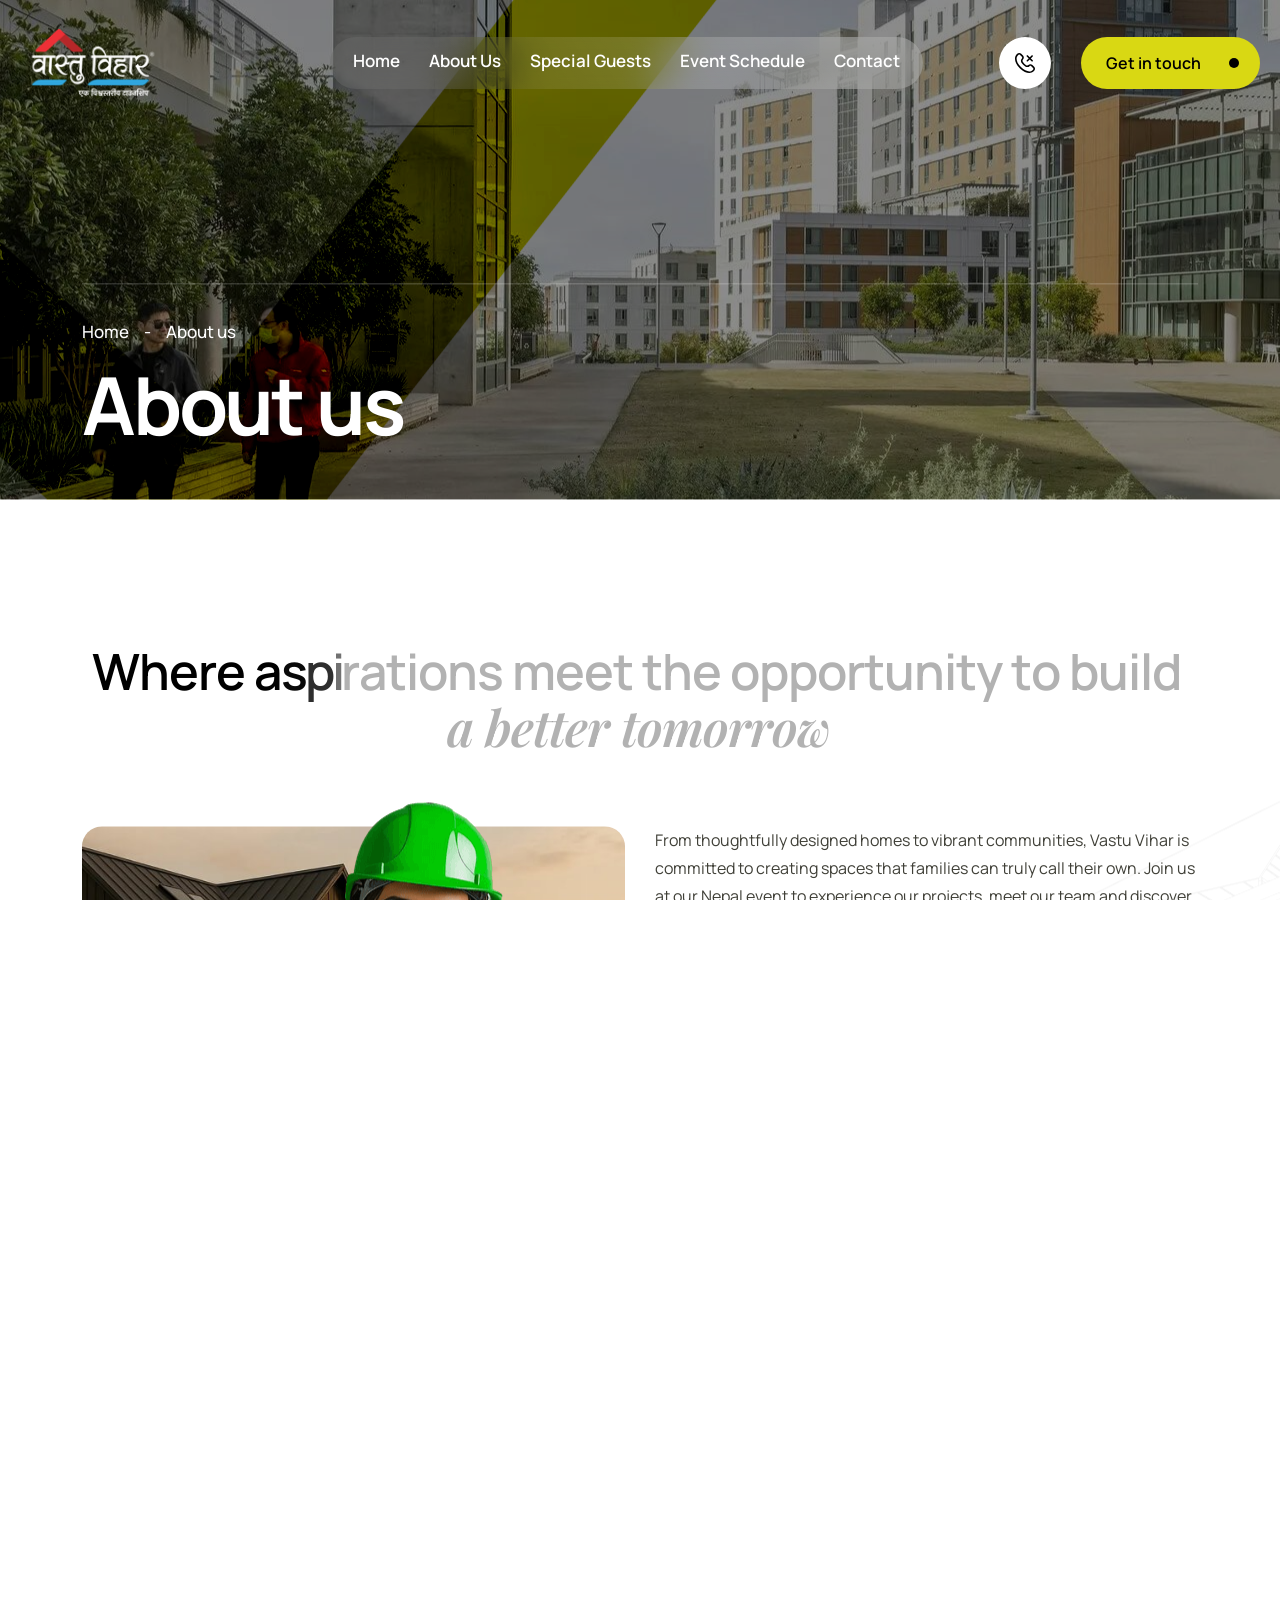
==== site/about.html @ b83d3b19 "Initial commit: Vastu Vihar Dubai & Nepal event landing page with custom footer, interactive maps, u" ====
<!DOCTYPE html>
<html lang="en">
<head>
    <meta charset="UTF-8">
    <meta name="viewport" content="width=device-width, initial-scale=1.0">
    <title>Landor – Modern Real Estate & Property Listing HTML Template</title>
    <link rel="icon" type="image/x-icon" href="assets/img/logo/favicon.png">
    <link rel="stylesheet" href="assets/css/bootstrap.min.css">
    <link rel="stylesheet" href="assets/css/magnific-popup.css">
    <link rel="stylesheet" href="assets/css/swiper-bundle.min.css">
    <link rel="stylesheet" href="assets/css/font-awesome-pro.css">
    <link rel="stylesheet" href="assets/css/spacing.css">
    <link rel="stylesheet" href="assets/css/odometer-min.css">
    <link rel="stylesheet" href="assets/css/main.css">
</head>
<body class="tp-magic-cursor">
    
    <!-- header,start  -->
     <header>
        <div class="tp-header-area tp-header-transparent sticky-black" id="header-sticky">
            <div class="container-wide">
                <div class="tp-header-spacing">
                    <div class="tp-header-wrap">
                        <div class="row gx-0 tp-align-center">
                            <div class="col-xl-3 col-lg-4 col-md-5 col-5">
                                <div class="tp-header-logo">
                                    <a href="index.html"><img data-width="145" src="assets/img/logo/vastu-vihar-logo-white.png" alt="Vastu Vihar"></a>
                                </div>
                            </div>
                            <div class="col-xl-6 col-lg-2 col-md-1 col-2">
                                <div class="tp-header-menu tp-header-menu-white tp-bluer-bg tp-text-center d-none d-xl-inline-block">
                                    <nav class="tp-mobile-menu-active">
                                        <ul>
                                            <li><a href="index.html">Home</a></li>
                                            <li><a href="about.html">About Us</a></li>
                                            <li><a href="index.html#special-guests">Special Guests</a></li>
                                            <li><a href="index.html#event-schedule">Event Schedule</a></li>
                                            <li><a href="contact.html">Contact</a></li>
                                        </ul>
                                    </nav>
                                </div>
                            </div>
                            <div class="col-xl-3 col-lg-6 col-md-6 col-5">
                                <div class="tp-header-cta tp-flex-center tp-justify-end">
                                    <div class="tp-cta-phone tp-header-cta-phone mr-30 d-none d-md-inline-block">
                                        <a class="tp-flex-center" href="tel:+971585020375">
                                            <span class="tp-cta-phone-icon tp-cta-phone-icon-white mr-10">
                                                <svg width="21" height="20" viewBox="0 0 21 20" fill="none" xmlns="http://www.w3.org/2000/svg">
                                                <path d="M14.2719 19.997C11.5252 19.997 8.13976 18.5871 4.77463 15.222C-0.807382 9.64238 -1.00729 4.00592 1.67685 1.32259L2.19206 0.807377C2.73505 0.289145 3.45681 0 4.20741 0C4.95801 0 5.67976 0.289145 6.22275 0.807377L8.01055 2.59518C8.53824 3.12648 8.83648 3.84357 8.84119 4.59237C8.8459 5.34118 8.55671 6.06196 8.03574 6.59986C7.74724 6.88766 7.56689 7.26621 7.52514 7.67157C7.48339 8.07694 7.5828 8.4843 7.80658 8.82486C8.24476 9.48639 8.74961 10.1013 9.31321 10.6598C9.87764 11.229 10.499 11.7388 11.1677 12.1811C11.5048 12.4084 11.9106 12.5111 12.3154 12.4717C12.7201 12.4322 13.0984 12.253 13.3853 11.9649C13.9229 11.4412 14.6447 11.1495 15.3952 11.1527C16.1458 11.1559 16.865 11.4537 17.3981 11.982L19.1859 13.7698C19.72 14.3047 20.0199 15.0297 20.0199 15.7855C20.0199 16.5414 19.72 17.2663 19.1859 17.8013L18.6707 18.3165C18.0854 18.8741 17.3952 19.3098 16.64 19.5983C15.8849 19.8868 15.0799 20.0223 14.2719 19.997ZM4.20659 1.59807C4.04583 1.59779 3.8866 1.6293 3.73807 1.69081C3.58953 1.75231 3.45463 1.84259 3.34113 1.95645L2.82592 2.47166C0.713063 4.58452 1.09907 9.24825 5.9237 14.0729C10.7483 18.8975 15.4129 19.2851 17.5257 17.1715L18.0409 16.6563C18.27 16.4261 18.3986 16.1147 18.3986 15.79C18.3986 15.4653 18.27 15.1538 18.0409 14.9237L16.2531 13.1359C16.0247 12.9093 15.7165 12.7812 15.3947 12.7792C15.0729 12.7773 14.7632 12.9015 14.532 13.1253C13.9784 13.6709 13.2546 14.0102 12.4812 14.0867C11.7078 14.1631 10.9315 13.9721 10.2819 13.5455C8.76493 12.5361 7.46317 11.236 6.45191 9.72039C6.0247 9.06913 5.83427 8.29084 5.91254 7.51591C5.9908 6.74098 6.33299 6.01648 6.8818 5.46379C7.10369 5.23255 7.22623 4.92362 7.2232 4.60315C7.22016 4.28267 7.09178 3.97613 6.86555 3.74913L5.07774 1.96132C4.96397 1.84591 4.82833 1.75433 4.67875 1.69196C4.52917 1.62959 4.36866 1.59767 4.20659 1.59807Z" fill="currentcolor"/>
                                                <path d="M17.1312 8.53397C16.9157 8.53392 16.7091 8.44827 16.5567 8.29586L11.7979 3.53949C11.7203 3.46453 11.6584 3.37486 11.6158 3.27571C11.5732 3.17657 11.5508 3.06993 11.5498 2.96203C11.5489 2.85413 11.5695 2.74712 11.6103 2.64725C11.6512 2.54738 11.7115 2.45665 11.7878 2.38035C11.8641 2.30405 11.9549 2.24371 12.0547 2.20285C12.1546 2.16199 12.2616 2.14143 12.3695 2.14236C12.4774 2.1433 12.584 2.16572 12.6832 2.20831C12.7823 2.2509 12.872 2.31281 12.947 2.39042L17.7058 7.15248C17.8194 7.26613 17.8968 7.41091 17.9281 7.56853C17.9594 7.72614 17.9433 7.88951 17.8819 8.03798C17.8204 8.18644 17.7162 8.31335 17.5826 8.40264C17.449 8.49194 17.2919 8.53962 17.1312 8.53965V8.53397Z" fill="currentcolor"/>
                                                <path d="M12.373 8.53401C12.2123 8.53398 12.0552 8.4863 11.9216 8.397C11.788 8.30771 11.6839 8.1808 11.6224 8.03234C11.5609 7.88387 11.5448 7.7205 11.5762 7.56289C11.6075 7.40527 11.6849 7.26049 11.7985 7.14684L16.5573 2.39047C16.7106 2.24244 16.9158 2.16053 17.1289 2.16238C17.342 2.16424 17.5458 2.2497 17.6965 2.40037C17.8471 2.55104 17.9326 2.75486 17.9344 2.96793C17.9363 3.181 17.8544 3.38628 17.7064 3.53954L12.9475 8.29916C12.7947 8.45038 12.5881 8.53483 12.373 8.53401Z" fill="currentcolor"/>
                                                </svg>
                                            </span>
                                            <samp class="d-none d-xxl-flex tp-text-white">+971 58 502 0375</samp>
                                        </a>
                                    </div>
                                    <div class="tp-header-cta-button d-none d-xl-inline-block">
                                        <a href="contact.html" class="tp-btn">
                                        <span class="tp-btn-text">Get in touch</span>
                                            <span class="tp-btn-icon">
                                                <svg width="12" height="12" viewBox="0 0 12 12" fill="none" xmlns="http://www.w3.org/2000/svg">
                                                <path d="M0.75 10.75L10.75 0.75" stroke="currentcolor" stroke-width="1.5" stroke-linecap="round" stroke-linejoin="round"/>
                                                <path d="M0.75 0.75H10.75V10.75" stroke="currentcolor" stroke-width="1.5" stroke-linecap="round" stroke-linejoin="round"/>
                                                </svg>
                                            </span>
                                        </a>
                                    </div>
                                    <div class="tp-header-bar d-xl-none">
                                        <button class="header-sidebar-btn tp-offcanvas-toogle ml-10">
                                            <span></span>
                                            <span></span>
                                        </button>
                                    </div>
                                </div>
                            </div>
                        </div>
                    </div>
                </div>
            </div>
        </div>
     </header>
    <!-- header,end  -->

     <!-- preloader,start  -->
        <div id="loading">
            <div id="loading-center">
                <div id="loading-center-absolute">
                    <div class="object" id="object_four"></div>
                    <div class="object" id="object_three"></div>
                    <div class="object" id="object_two"></div>
                    <div class="object" id="object_one"></div>
                </div>
            </div>
        </div>
     <!-- preloader,end  -->

    <!-- Begin magic cursor -->
        <div id="magic-cursor" class="cursor-black-bg">
            <div id="ball"></div>
        </div>
    <!-- End magic cursor -->

    <!-- back to top start -->
    <div class="back-to-top-wrapper">
        <button id="back_to_top" type="button" class="back-to-top-btn">
            <svg width="12" height="7" viewBox="0 0 12 7" fill="none" xmlns="http://www.w3.org/2000/svg">
                <path d="M11 6L6 1L1 6" stroke="currentColor" stroke-width="1.5" stroke-linecap="round" stroke-linejoin="round" />
            </svg>
        </button>
    </div>
    <!-- back to top end -->  
     
    <!-- offcanvas-start -->
    <section class="tp-offcanvas">
        <div class="tp-offcanvas-wrapper">
            <div class="tp-offcanvas-header d-flex align-items-center justify-content-between mb-40">
                <div class="tp-offcanvas-logo">
                    <a href="index.html"><img data-width="145" src="assets/img/logo/vastu-vihar-logo.png" alt="Vastu Vihar"></a>
                </div>
                <div class="tp-offcanvas-button">
                    <button class="tp-offcanvas-button-close tp-offcanvas-close-toggle"><i class="fas fa-times"></i>
                    </button>
                </div>
            </div>
            <div class="tp-offcanvas-menu mb-30">
                <nav></nav>
            </div>
            <div class="tp-offcanvas-content mb-30">
                <h3 class="tp-offcanvas-title mb-7">Let’s make Real</h3>
                <p class="m-0">We are a privately owned real estate company dedicated to delivering innovative property solutions across the globe.</p>
            </div>
            <div class="tp-offcanvas-gallery mb-30">
                <a class="popup-image" href="assets/img/project/project-gullary-1.jpg"><img src="assets/img/project/project-gullary-1.jpg" alt=""></a>
                <a class="popup-image" href="assets/img/project/project-gullary-2.jpg"><img src="assets/img/project/project-gullary-2.jpg" alt=""></a>
                <a class="popup-image" href="assets/img/project/project-gullary-3.jpg"><img src="assets/img/project/project-gullary-3.jpg" alt=""></a>
                <a class="popup-image" href="assets/img/project/project-gullary-1.jpg"><img src="assets/img/project/project-gullary-1.jpg" alt=""></a>
            </div>
            <div class="tp-offcanvas-cta mb-30">
               <h3 class="tp-offcanvas-title mb-7">Information</h3>
                <ul>
                    <li><a href="tel:+971585020375">+971 58 502 0375</a></li>
                    <li><a href="mailto:event@vastuvihar.org">event@vastuvihar.org</a></li>
                </ul>
            </div>
            <div class="tp-offcanvas-contect-social">
                <ul>
                    <li><a href="#">
                        <svg width="8" height="15" viewBox="0 0 8 15" fill="none" xmlns="http://www.w3.org/2000/svg">
                        <path d="M8 0H5.81818C4.85376 0 3.92883 0.383116 3.24688 1.06507C2.56493 1.74702 2.18182 2.67194 2.18182 3.63636V5.81818H0V8.72727H2.18182V14.5455H5.09091V8.72727H7.27273L8 5.81818H5.09091V3.63636C5.09091 3.44348 5.16753 3.25849 5.30392 3.1221C5.44031 2.98571 5.6253 2.90909 5.81818 2.90909H8V0Z" fill="currentcolor"></path>
                        </svg>
                    </a></li>
                    <li><a href="#">
                        <svg width="15" height="12" viewBox="0 0 15 12" fill="none" xmlns="http://www.w3.org/2000/svg">
                        <path d="M14.7127 0.00672484C14.0723 0.458456 13.3632 0.803959 12.6128 1.02993C12.21 0.566818 11.6748 0.238578 11.0794 0.0896016C10.484 -0.0593751 9.85717 -0.021901 9.28377 0.196956C8.71036 0.415812 8.21801 0.805492 7.87329 1.31329C7.52857 1.82109 7.34812 2.42251 7.35635 3.0362V3.70496C6.18109 3.73544 5.01654 3.47478 3.96642 2.94622C2.91629 2.41765 2.01318 1.63758 1.33752 0.675484C1.33752 0.675484 -1.33752 6.69432 4.68131 9.36935C3.30402 10.3043 1.66331 10.773 0 10.7069C6.01883 14.0507 13.3752 10.7069 13.3752 3.01614C13.3746 2.82986 13.3567 2.64404 13.3217 2.46107C14.0042 1.78796 14.4859 0.938114 14.7127 0.00672484Z" fill="currentcolor"></path>
                        </svg>
                    </a></li>
                    <li><a href="#">
                        <svg width="14" height="14" viewBox="0 0 14 14" fill="none" xmlns="http://www.w3.org/2000/svg">
                        <path d="M9.79961 4.2002C10.9135 4.2002 11.9818 4.64269 12.7695 5.43035C13.5571 6.218 13.9996 7.28629 13.9996 8.4002V13.3002H11.1996V8.4002C11.1996 8.02889 11.0521 7.6728 10.7896 7.41025C10.527 7.1477 10.1709 7.0002 9.79961 7.0002C9.42831 7.0002 9.07221 7.1477 8.80966 7.41025C8.54711 7.6728 8.39961 8.02889 8.39961 8.4002V13.3002H5.59961V8.4002C5.59961 7.28629 6.04211 6.218 6.82976 5.43035C7.61741 4.64269 8.6857 4.2002 9.79961 4.2002Z" fill="currentcolor"></path>
                        <path d="M2.8 4.90039H0V13.3004H2.8V4.90039Z" fill="currentcolor"></path>
                        <path d="M1.4 2.8C2.1732 2.8 2.8 2.1732 2.8 1.4C2.8 0.626801 2.1732 0 1.4 0C0.626801 0 0 0.626801 0 1.4C0 2.1732 0.626801 2.8 1.4 2.8Z" fill="currentcolor"></path>
                        </svg>
                    </a></li>
                    <li><a href="#">
                        <svg width="15" height="10" viewBox="0 0 15 10" fill="none" xmlns="http://www.w3.org/2000/svg">
                        <path d="M13.9331 1.56533C13.8563 1.25835 13.6998 0.977084 13.4794 0.749939C13.2591 0.522795 12.9827 0.357817 12.6782 0.271669C11.5657 5.78312e-08 7.11551 0 7.11551 0C7.11551 0 2.66531 1.92771e-08 1.55276 0.297542C1.24827 0.38369 0.971895 0.548668 0.751564 0.775813C0.531234 1.00296 0.374748 1.28422 0.297912 1.5912C0.094299 2.72028 -0.00529911 3.86566 0.000369757 5.01294C-0.00688814 6.16885 0.0927163 7.32296 0.297912 8.46054C0.38262 8.75799 0.542612 9.02855 0.762429 9.24611C0.982246 9.46366 1.25446 9.62084 1.55276 9.70246C2.66531 10 7.11551 10 7.11551 10C7.11551 10 11.5657 10 12.6782 9.70246C12.9827 9.61631 13.2591 9.45133 13.4794 9.22419C13.6998 8.99704 13.8563 8.71578 13.9331 8.4088C14.1351 7.28822 14.2347 6.15157 14.2306 5.01294C14.2379 3.85702 14.1383 2.70291 13.9331 1.56533Z" fill="currentcolor"></path>
                        <path d="M5.66016 7.12773L9.37943 5.0126L5.66016 2.89746V7.12773Z" fill="white"></path>
                        </svg>
                    </a></li>
                </ul>
            </div>
        </div>
    </section>
    <div class="tp-offcanvas-overlay"></div>
    <!-- offcanvas-start -->
    <div id="smooth-wrapper">
        <div id="smooth-content">
    <!-- main,start  -->
     <main>

    <!-- breadcrumb-area,start  -->
     <section class="tp-breadcrumb-area tp-bg tp-overlay p-relative" data-background="assets/img/breadcrumb/breadcrumb-bg.jpg">
        <div class="tp-breadcrumb-shape p-absolute">
            <img src="assets/img/breadcrumb/breadcrumb-shape.png" alt="">
        </div>
        <div class="container">
            <div class="tp-breadcrumb pb-50">
                <div class="tp-breadcrumb-menu tp-flex-center mb-15 pt-35">
                    <span><a href="index.html">Home</a></span>
                    <span class="tp-breadcrumb-dvdr">-</span>
                    <span>About us</span>
                </div>
                <h1 class="tp-breadcrumb-title tp-text-white margin-0">About us</h1>
            </div>
        </div>
     </section>
    <!-- breadcrumb-area,end  -->

    <!-- about-area,start  -->
     <section class="tp-about-area tp-about-spacing-3 p-relative fix">
        <div class="tp-about-shape-home p-absolute d-none d-md-block">
            <img src="assets/img/about/about-shape-home.png" alt="">
        </div>
        <div class="container">
            <div class="tp-about-heading pb-70 tp-text-center reval-line">
                <h2 class="tp-section-title margin-0">Where aspirations meet the opportunity to build <br>
                <span>a better tomorrow</span></h2>
            </div>
            <div class="row">
                <div class="col-lg-6">
                    <div class="tp-about-image br-20 p-relative">
                        <div class="anim-zoomin-wrap br-20">
                           <img class="anim-zoomin" src="assets/img/about/about-thumb-2.jpg" alt="">
                        </div>
                       <img class="tp-about-shape-parson p-absolute tp_fade_anim" data-delay=".2" data-duration=".9" src="assets/img/about/about-parson.png" alt="">
                    </div>
                </div>
                <div class="col-lg-6">
                    <div class="tp-about-content tp-about-content-2 pl-50 ml-35">
                       <div class="tp-about-deg tp-about-deg-2 tp-about-deg-border pb-65 mb-35 tp_fade_anim" data-duration=".9" data-delay=".3">
                          <p class="mb-30">From thoughtfully designed homes to vibrant communities, Vastu Vihar is committed to creating spaces that families can truly call their own. Join us at our Nepal event to experience our projects, meet our team and discover what could be your next home.</p>
                            <h3 class="tp-about-border-text p-relative"><a href="contact.html" style="color: inherit;">Explore Your Opportunity →</a></h3>
                       </div>
                       <div class="row tp-align-center tp_fade_anim" data-duration=".9" data-delay=".4">
                            <div class="col-md-6">
                                <p class="tp-about-cta-deg">Want to know more? Connect with our team.</p>
                            </div>
                            <div class="col-md-6">
                                <div class="tp-cta-phone tp-cta-phone-mid">
                                    <a class="tp-flex-center" href="tel:+971585020375">
                                        <span class="tp-cta-phone-icon tp-cta-phone-icon-mid mr-10">
                                            <svg width="16" height="16" viewBox="0 0 16 16" fill="none" xmlns="http://www.w3.org/2000/svg">
                                            <path d="M12.496 7.00013C12.152 7.00013 11.88 6.72013 11.88 6.38414C11.88 6.08814 11.584 5.47214 11.088 4.93614C10.6 4.41615 10.064 4.11215 9.616 4.11215C9.272 4.11215 9 3.83215 9 3.49615C9 3.16016 9.28 2.88016 9.616 2.88016C10.416 2.88016 11.256 3.31215 11.992 4.08815C12.68 4.81615 13.12 5.72014 13.12 6.37614C13.12 6.72013 12.84 7.00013 12.496 7.00013Z" fill="currentcolor"/>
                                            <path d="M15.3823 6.99996C15.0383 6.99996 14.7663 6.71996 14.7663 6.38396C14.7663 3.54398 12.4543 1.23999 9.62234 1.23999C9.27835 1.23999 9.00635 0.959994 9.00635 0.623996C9.00635 0.287998 9.27835 0 9.61434 0C13.1343 0 15.9983 2.86398 15.9983 6.38396C15.9983 6.71996 15.7183 6.99996 15.3823 6.99996Z" fill="currentcolor"/>
                                            <path d="M7.83195 9.76794L5.21597 12.3839C4.92797 12.1279 4.64797 11.8639 4.37597 11.5919C3.55198 10.7599 2.80798 9.88794 2.14399 8.97594C1.48799 8.06395 0.959994 7.15196 0.575996 6.24796C0.191999 5.33597 0 4.46397 0 3.63198C0 3.08798 0.0959993 2.56798 0.287998 2.08799C0.479997 1.59999 0.783995 1.15199 1.20799 0.751995C1.71999 0.247999 2.27999 0 2.87198 0C3.09598 0 3.31998 0.0479998 3.51998 0.143999C3.72798 0.239999 3.91198 0.383998 4.05597 0.591996L5.91196 3.20798C6.05596 3.40798 6.15996 3.59198 6.23196 3.76798C6.30396 3.93598 6.34396 4.10397 6.34396 4.25597C6.34396 4.44797 6.28796 4.63997 6.17596 4.82397C6.07196 5.00797 5.91996 5.19997 5.72796 5.39197L5.11997 6.02396C5.03197 6.11196 4.99197 6.21596 4.99197 6.34396C4.99197 6.40796 4.99997 6.46396 5.01597 6.52796C5.03997 6.59196 5.06397 6.63996 5.07997 6.68796C5.22397 6.95196 5.47197 7.29596 5.82396 7.71195C6.18396 8.12795 6.56796 8.55195 6.98396 8.97594C7.27195 9.25594 7.55195 9.52794 7.83195 9.76794Z" fill="currentcolor"/>
                                            <path d="M15.977 13.064C15.977 13.288 15.937 13.52 15.857 13.744C15.833 13.808 15.809 13.872 15.777 13.936C15.641 14.224 15.465 14.496 15.233 14.752C14.841 15.184 14.409 15.496 13.921 15.696C13.913 15.696 13.905 15.704 13.897 15.704C13.425 15.8959 12.913 15.9999 12.361 15.9999C11.545 15.9999 10.673 15.808 9.75303 15.416C8.83304 15.024 7.91304 14.496 7.00105 13.832C6.68905 13.6 6.37705 13.368 6.08105 13.12L8.69704 10.504C8.92104 10.672 9.12103 10.8 9.28903 10.888C9.32903 10.904 9.37703 10.928 9.43303 10.952C9.49703 10.976 9.56103 10.984 9.63303 10.984C9.76903 10.984 9.87303 10.936 9.96103 10.848L10.569 10.248C10.769 10.048 10.961 9.89599 11.145 9.79999C11.329 9.68799 11.513 9.63199 11.713 9.63199C11.865 9.63199 12.025 9.66399 12.201 9.73599C12.377 9.80799 12.561 9.91199 12.761 10.048L15.409 11.928C15.617 12.072 15.761 12.24 15.849 12.44C15.929 12.64 15.977 12.84 15.977 13.064Z" fill="currentcolor"/>
                                            </svg>
                                        </span>
                                        +971 58 502 0375
                                    </a>
                                </div>
                            </div>
                       </div>
                        <div class="tp-about-btn tp-about-btn-2 pt-40 tp_fade_anim" data-duration=".9" data-delay=".4" data-ease="bounce">
                            <a href="contact.html" class="tp-btn">
                                <span class="tp-btn-text">Register Now</span>
                                <span class="tp-btn-icon">
                                    <svg width="12" height="12" viewBox="0 0 12 12" fill="none" xmlns="http://www.w3.org/2000/svg">
                                    <path d="M0.75 10.75L10.75 0.75" stroke="currentcolor" stroke-width="1.5" stroke-linecap="round" stroke-linejoin="round"/>
                                    <path d="M0.75 0.75H10.75V10.75" stroke="currentcolor" stroke-width="1.5" stroke-linecap="round" stroke-linejoin="round"/>
                                    </svg>
                                </span>
                            </a>
                        </div>
                    </div>
                </div>
            </div>
        </div>
     </section>
    <!-- about-area,end  -->

    <!-- testimonail-area,start  -->
    <section class="tp-testimonail-area">
        <div class="container-wide">
            <div class="tp-solid-bg tp-bg br-20 p-relative jarallax" data-background="assets/img/solid-bg/solid-bg.jpg">
                <div class="tp-testi-card">
                    <div class="tp-testi-card-left">
                        <div class="tp-testi-card-badges">
                            <div class="tp-testi-badge">
                                <strong>30+ YEARS</strong>&nbsp;—&nbsp;<span>Legacy</span>
                            </div>
                            <div class="tp-testi-badge">
                                <strong>65+ CITIES</strong>&nbsp;—&nbsp;<span>Growing Reach</span>
                            </div>
                            <div class="tp-testi-badge">
                                <strong>30,000+ HOMES</strong>&nbsp;—&nbsp;<span>Completed</span>
                            </div>
                        </div>
                        <div class="tp-testi-card-content">
                            <p class="fw-500 tp-text-black margin-0">“From entertainment and cultural moments to meaningful conversations and property discovery, this is more than an event—it’s your opportunity to experience Vastu Vihar.”</p>
                            <div class="tp-testi-card-review pt-20">
                                <h4 class="margin-0" style="font-size: 20px; font-weight: 700; color: #121315; letter-spacing: -0.01em;">Vastu Vihar</h4>
                                <span class="d-inline-block fw-500 tp-text-black mt-5" style="font-size: 13.5px; opacity: 0.85;">Building homes. Creating communities.</span>
                            </div>
                        </div>
                    </div>
                    <div class="tp-testi-card-right">
                        <h3 class="tp-testi-card-title">Come for the experience. <br>
                            Stay for the opportunity.</h3>
                        <div class="tp-testi-fact">
                            <h4 class="tp-testi-fact-num"><span class="odometer" data-count="20000">20,000</span>+</h4>
                            <p class="fs-18 tp-text-black margin-0">Homes completed</p>
                        </div>
                    </div>
                </div>
            </div>
        </div>
    </section>
    <!-- testimonail-area,end  -->

    <!-- floting-card-area,start  -->
     <section class="tp-floting-card-area">
        <div class="container">
            <div class="tp-floting-card-main p-relative">
                <div class="tp-floting-card-content reval-line">
                    <h2 class="tp-floting-card-title mb-45">Heritage</h2>
                    <p class="tp-text-black fw-500 margin-0">Each Ardène residence is more than a <br>
                    home. It is a dialogue between landscape, <br>
                    architecture, and light — designed to <br>
                    belong, to endure, to inspire</p>
                </div>
                <div class="tp-floting-card-img">
                    <div class="tp-floting-card-img-item-1 br-10 d-none d-lg-block p-absolute">
                        <img src="assets/img/floting/floting-img-1.jpg" alt="">
                        <h3 class="tp-floting-card-img-placeholder pt-10">Modern</h3>
                    </div>
                    <div class="tp-floting-card-img-item-2 br-10 p-absolute">
                        <img src="assets/img/floting/floting-img-2.jpg" alt="">
                        <h3 class="tp-floting-card-img-placeholder pt-10">Culture</h3>
                    </div>
                    <div class="tp-floting-card-img-item-3 d-none d-xl-block br-10 p-absolute">
                        <img src="assets/img/floting/floting-img-3.jpg" alt="">
                        <h3 class="tp-floting-card-img-placeholder pt-10">Moment</h3>
                    </div>
                    <div class="tp-floting-card-img-item-4 br-10 p-absolute">
                        <img src="assets/img/floting/floting-img-4.jpg" alt="">
                        <h3 class="tp-floting-card-img-placeholder pt-10">Herritage</h3>
                    </div>
                    <div class="tp-floting-card-img-item-5 br-10 d-none d-lg-block p-absolute">
                        <img src="assets/img/floting/floting-img-5.jpg" alt="">
                        <h3 class="tp-floting-card-img-placeholder pt-10">Passionate</h3>
                    </div>
                </div>
            </div>
        </div>
     </section>
    <!-- floting-card-area,end  -->

    <!-- team-area,start  -->
        <section class="tp-team-area default-margin tp-team-spacing tp-team-spacing-2 tp-bg-gray br-20 fix">
            <div class="container">
                <div class="tp-team-heading mb-70">
                    <div class="tp-section-title-wrap tp-text-center">
                        <span class="tp-section-sub-title mb-12 tp_fade_anim" data-delay=".1" data-duration=".9">Our team members</span>
                        <h2 class="tp-section-title margin-0 tp_fade_anim" data-delay=".2" data-duration=".9">Discover the talent and vision of <br>
                        our creative<span> team members.</span></h2>
                    </div>
                </div>
                <div class="swiper tp-team-active-2 pb-90 tp_fade_anim" data-delay=".3" data-duration=".9">
                    <div class="swiper-wrapper">
                        <div class="swiper-slide">
                            <div class="tpteam__circle">
                                <div class="tpteam__circle-thumb p-relative">
                                    <img src="assets/img/team/team-2-member-1.jpg" alt="">
                                    <div class="tpteam__circle--content p-absolute">
                                        <div class="tpteam__circle--content-wrap">
                                            <h3 class="tpteam__circle-title tp-text-white"><a href="team-details.html">Cristopher</a></h3>
                                            <span class="fw-500 d-inline-block mb-30 tp-text-white">Engineer</span>
                                            <a href="team-details.html" class="tpteam__circle-btn">
                                                <svg width="14" height="14" viewBox="0 0 14 14" fill="none" xmlns="http://www.w3.org/2000/svg">
                                                <path d="M7.00002 14C6.47458 14 6.04883 13.5742 6.04883 13.0488V0.95119C6.04883 0.425753 6.47458 0 7.00002 0C7.52546 0 7.95121 0.425753 7.95121 0.95119V13.0488C7.95121 13.5742 7.52546 14 7.00002 14Z" fill="currentcolor"/>
                                                <path d="M13.0488 7.95121H0.95119C0.425753 7.95121 0 7.52546 0 7.00002C0 6.47458 0.425753 6.04883 0.95119 6.04883H13.0488C13.5742 6.04883 14 6.47458 14 7.00002C14 7.52546 13.5742 7.95121 13.0488 7.95121Z" fill="currentcolor"/>
                                                </svg>
                                            </a>
                                        </div>
                                    </div>
                                </div>
                            </div>
                        </div>
                        <div class="swiper-slide">
                            <div class="tpteam__circle">
                                <div class="tpteam__circle-thumb p-relative">
                                    <img src="assets/img/team/team-2-member-2.jpg" alt="">
                                    <div class="tpteam__circle--content p-absolute">
                                        <div class="tpteam__circle--content-wrap">
                                            <h3 class="tpteam__circle-title tp-text-white"><a href="team-details.html">Silver Oak</a></h3>
                                            <span class="fw-500 d-inline-block mb-30 tp-text-white">Engineer</span>
                                            <a href="team-details.html" class="tpteam__circle-btn">
                                                <svg width="14" height="14" viewBox="0 0 14 14" fill="none" xmlns="http://www.w3.org/2000/svg">
                                                <path d="M7.00002 14C6.47458 14 6.04883 13.5742 6.04883 13.0488V0.95119C6.04883 0.425753 6.47458 0 7.00002 0C7.52546 0 7.95121 0.425753 7.95121 0.95119V13.0488C7.95121 13.5742 7.52546 14 7.00002 14Z" fill="currentcolor"/>
                                                <path d="M13.0488 7.95121H0.95119C0.425753 7.95121 0 7.52546 0 7.00002C0 6.47458 0.425753 6.04883 0.95119 6.04883H13.0488C13.5742 6.04883 14 6.47458 14 7.00002C14 7.52546 13.5742 7.95121 13.0488 7.95121Z" fill="currentcolor"/>
                                                </svg>
                                            </a>
                                        </div>
                                    </div>
                                </div>
                            </div>
                        </div>
                        <div class="swiper-slide">
                            <div class="tpteam__circle">
                                <div class="tpteam__circle-thumb p-relative">
                                    <img src="assets/img/team/team-2-member-3.jpg" alt="">
                                    <div class="tpteam__circle--content p-absolute">
                                        <div class="tpteam__circle--content-wrap">
                                            <h3 class="tpteam__circle-title tp-text-white"><a href="team-details.html">Benjamin</a></h3>
                                            <span class="fw-500 d-inline-block mb-30 tp-text-white">Engineer</span>
                                            <a href="team-details.html" class="tpteam__circle-btn">
                                                <svg width="14" height="14" viewBox="0 0 14 14" fill="none" xmlns="http://www.w3.org/2000/svg">
                                                <path d="M7.00002 14C6.47458 14 6.04883 13.5742 6.04883 13.0488V0.95119C6.04883 0.425753 6.47458 0 7.00002 0C7.52546 0 7.95121 0.425753 7.95121 0.95119V13.0488C7.95121 13.5742 7.52546 14 7.00002 14Z" fill="currentcolor"/>
                                                <path d="M13.0488 7.95121H0.95119C0.425753 7.95121 0 7.52546 0 7.00002C0 6.47458 0.425753 6.04883 0.95119 6.04883H13.0488C13.5742 6.04883 14 6.47458 14 7.00002C14 7.52546 13.5742 7.95121 13.0488 7.95121Z" fill="currentcolor"/>
                                                </svg>
                                            </a>
                                        </div>
                                    </div>
                                </div>
                            </div>
                        </div>
                        <div class="swiper-slide">
                            <div class="tpteam__circle">
                                <div class="tpteam__circle-thumb p-relative">
                                    <img src="assets/img/team/team-2-member-4.jpg" alt="">
                                    <div class="tpteam__circle--content p-absolute">
                                        <div class="tpteam__circle--content-wrap">
                                            <h3 class="tpteam__circle-title tp-text-white"><a href="team-details.html">Dominic</a></h3>
                                            <span class="fw-500 d-inline-block mb-30 tp-text-white">Engineer</span>
                                            <a href="team-details.html" class="tpteam__circle-btn">
                                                <svg width="14" height="14" viewBox="0 0 14 14" fill="none" xmlns="http://www.w3.org/2000/svg">
                                                <path d="M7.00002 14C6.47458 14 6.04883 13.5742 6.04883 13.0488V0.95119C6.04883 0.425753 6.47458 0 7.00002 0C7.52546 0 7.95121 0.425753 7.95121 0.95119V13.0488C7.95121 13.5742 7.52546 14 7.00002 14Z" fill="currentcolor"/>
                                                <path d="M13.0488 7.95121H0.95119C0.425753 7.95121 0 7.52546 0 7.00002C0 6.47458 0.425753 6.04883 0.95119 6.04883H13.0488C13.5742 6.04883 14 6.47458 14 7.00002C14 7.52546 13.5742 7.95121 13.0488 7.95121Z" fill="currentcolor"/>
                                                </svg>
                                            </a>
                                        </div>
                                    </div>
                                </div>
                            </div>
                        </div>
                        <div class="swiper-slide">
                            <div class="tpteam__circle">
                                <div class="tpteam__circle-thumb p-relative">
                                    <img src="assets/img/team/team-2-member-1.jpg" alt="">
                                    <div class="tpteam__circle--content p-absolute">
                                        <div class="tpteam__circle--content-wrap">
                                            <h3 class="tpteam__circle-title tp-text-white"><a href="team-details.html">Frederick</a></h3>
                                            <span class="fw-500 d-inline-block mb-30 tp-text-white">Engineer</span>
                                            <a href="team-details.html" class="tpteam__circle-btn">
                                                <svg width="14" height="14" viewBox="0 0 14 14" fill="none" xmlns="http://www.w3.org/2000/svg">
                                                <path d="M7.00002 14C6.47458 14 6.04883 13.5742 6.04883 13.0488V0.95119C6.04883 0.425753 6.47458 0 7.00002 0C7.52546 0 7.95121 0.425753 7.95121 0.95119V13.0488C7.95121 13.5742 7.52546 14 7.00002 14Z" fill="currentcolor"/>
                                                <path d="M13.0488 7.95121H0.95119C0.425753 7.95121 0 7.52546 0 7.00002C0 6.47458 0.425753 6.04883 0.95119 6.04883H13.0488C13.5742 6.04883 14 6.47458 14 7.00002C14 7.52546 13.5742 7.95121 13.0488 7.95121Z" fill="currentcolor"/>
                                                </svg>
                                            </a>
                                        </div>
                                    </div>
                                </div>
                            </div>
                        </div>
                        <div class="swiper-slide">
                            <div class="tpteam__circle">
                                <div class="tpteam__circle-thumb p-relative">
                                    <img src="assets/img/team/team-2-member-2.jpg" alt="">
                                    <div class="tpteam__circle--content p-absolute">
                                        <div class="tpteam__circle--content-wrap">
                                            <h3 class="tpteam__circle-title tp-text-white"><a href="team-details.html">Jonathan</a></h3>
                                            <span class="fw-500 d-inline-block mb-30 tp-text-white">Engineer</span>
                                            <a href="team-details.html" class="tpteam__circle-btn">
                                                <svg width="14" height="14" viewBox="0 0 14 14" fill="none" xmlns="http://www.w3.org/2000/svg">
                                                <path d="M7.00002 14C6.47458 14 6.04883 13.5742 6.04883 13.0488V0.95119C6.04883 0.425753 6.47458 0 7.00002 0C7.52546 0 7.95121 0.425753 7.95121 0.95119V13.0488C7.95121 13.5742 7.52546 14 7.00002 14Z" fill="currentcolor"/>
                                                <path d="M13.0488 7.95121H0.95119C0.425753 7.95121 0 7.52546 0 7.00002C0 6.47458 0.425753 6.04883 0.95119 6.04883H13.0488C13.5742 6.04883 14 6.47458 14 7.00002C14 7.52546 13.5742 7.95121 13.0488 7.95121Z" fill="currentcolor"/>
                                                </svg>
                                            </a>
                                        </div>
                                    </div>
                                </div>
                            </div>
                        </div>
                    </div>
                </div>
                <div class="row tp-justify-center tp_fade_anim" data-delay=".4" data-duration=".9">
                    <div class="col-xl-6 col-lg-8">
                        <div class="tpteam__circle-btn-wrap tp-flex-center tp-justify-between">
                            <a href="team.html" class="tp-btn tp-btn-border">
                                <span class="tp-btn-text">See all Member</span>
                                <span class="tp-btn-icon">
                                    <svg width="12" height="12" viewBox="0 0 12 12" fill="none" xmlns="http://www.w3.org/2000/svg">
                                    <path d="M0.75 10.75L10.75 0.75" stroke="currentcolor" stroke-width="1.5" stroke-linecap="round" stroke-linejoin="round"></path>
                                    <path d="M0.75 0.75H10.75V10.75" stroke="currentcolor" stroke-width="1.5" stroke-linecap="round" stroke-linejoin="round"></path>
                                    </svg>
                                </span>
                            </a>
                            <div class="tpteam__circle-pagination tp-flex-center"></div>
                            <a href="team.html" class="tp-btn">
                                <span class="tp-btn-text">Join With Team</span>
                                <span class="tp-btn-icon">
                                    <svg width="12" height="12" viewBox="0 0 12 12" fill="none" xmlns="http://www.w3.org/2000/svg">
                                    <path d="M0.75 10.75L10.75 0.75" stroke="currentcolor" stroke-width="1.5" stroke-linecap="round" stroke-linejoin="round"></path>
                                    <path d="M0.75 0.75H10.75V10.75" stroke="currentcolor" stroke-width="1.5" stroke-linecap="round" stroke-linejoin="round"></path>
                                    </svg>
                                </span>
                            </a>
                        </div>
                    </div>
                </div>
            </div>
        </section>
    <!-- team-area,end  -->    

      <!-- faq-area,start  -->
       <section class="tp-faq-area tp-faq-spacing pt-150 pb-150 fix">
        <div class="container">
            <div class="row">
                <div class="col-xl-6 col-lg-4">
                    <div class="tp-faq-heading">
                        <div class="tp-section-title-wrap">
                            <span class="tp-section-sub-title mb-12 tp_fade_anim" data-duration=".9">Our faq’s</span>
                            <h2 class="tp-section-title margin-0 tp_fade_anim" data-duration=".9" data-delay=".2">Frequently asked<span>questions!</span></h2>
                        </div>
                        <div class="tp-faq-btn pt-45 tp_fade_anim" data-duration=".9" data-delay=".3" data-ease="bounce">
                            <a href="faq.html" class="tp-btn">
                            <span class="tp-btn-text">Learn More</span>
                                <span class="tp-btn-icon">
                                    <svg width="12" height="12" viewBox="0 0 12 12" fill="none" xmlns="http://www.w3.org/2000/svg">
                                    <path d="M0.75 10.75L10.75 0.75" stroke="currentcolor" stroke-width="1.5" stroke-linecap="round" stroke-linejoin="round"/>
                                    <path d="M0.75 0.75H10.75V10.75" stroke="currentcolor" stroke-width="1.5" stroke-linecap="round" stroke-linejoin="round"/>
                                    </svg>
                                </span>
                            </a>
                        </div>
                    </div>
                </div>
                <div class="col-xl-6 col-lg-8">
                    <div class="tp-faq tp_fade_anim" data-fade-from="right" data-delay=".5" data-duration=".9">
                        <div class="accordion" id="accordionExample">
                            <div class="tp-faq-item">
                                <h3 class="tp-faq-header margin-0">
                                    <button class="tp-faq-button collapsed" type="button" data-bs-toggle="collapse" data-bs-target="#collapseOne" aria-expanded="true" aria-controls="collapseOne">
                                        01. How do I start the process of buying a property?
                                        <span class="tp-faq-arrow"></span>
                                    </button>
                                </h3>
                                <div id="collapseOne" class="accordion-collapse collapse" data-bs-parent="#accordionExample">
                                    <div class="tp-faq-body">
                                        <p class="margin-0">We are a privately owned real estate company dedicated to delivering
                                        innovative property solutions across the globe. Our team specializes
                                        in real estate investment, property management</p>
                                    </div>
                                </div>
                            </div>
                            <div class="tp-faq-item">
                                <h3 class="tp-faq-header margin-0">
                                    <button class="tp-faq-button" type="button" data-bs-toggle="collapse" data-bs-target="#collapse2" aria-expanded="true" aria-controls="collapse2">
                                       02. What services does your real estate agency provide?
                                        <span class="tp-faq-arrow"></span>
                                    </button>
                                </h3>
                                <div id="collapse2" class="accordion-collapse collapse show" data-bs-parent="#accordionExample">
                                    <div class="tp-faq-body">
                                        <p class="margin-0">We are a privately owned real estate company dedicated to delivering
                                        innovative property solutions across the globe. Our team specializes
                                        in real estate investment, property management</p>
                                    </div>
                                </div>
                            </div>
                            <div class="tp-faq-item">
                                <h3 class="tp-faq-header margin-0">
                                    <button class="tp-faq-button collapsed" type="button" data-bs-toggle="collapse" data-bs-target="#collapse3" aria-expanded="true" aria-controls="collapse3">
                                       03. Do you assist with paperwork and legal procedures?
                                        <span class="tp-faq-arrow"></span>
                                    </button>
                                </h3>
                                <div id="collapse3" class="accordion-collapse collapse" data-bs-parent="#accordionExample">
                                    <div class="tp-faq-body">
                                        <p class="margin-0">We are a privately owned real estate company dedicated to delivering
                                        innovative property solutions across the globe. Our team specializes
                                        in real estate investment, property management</p>
                                    </div>
                                </div>
                            </div>
                            <div class="tp-faq-item">
                                <h3 class="tp-faq-header margin-0">
                                    <button class="tp-faq-button collapsed" type="button" data-bs-toggle="collapse" data-bs-target="#collapse4" aria-expanded="true" aria-controls="collapse4">
                                       04. Which projects are safest for long-term growth?
                                        <span class="tp-faq-arrow"></span>
                                    </button>
                                </h3>
                                <div id="collapse4" class="accordion-collapse collapse" data-bs-parent="#accordionExample">
                                    <div class="tp-faq-body">
                                        <p class="margin-0">We are a privately owned real estate company dedicated to delivering
                                        innovative property solutions across the globe. Our team specializes
                                        in real estate investment, property management</p>
                                    </div>
                                </div>
                            </div>
                            <div class="tp-faq-item">
                                <h3 class="tp-faq-header margin-0">
                                    <button class="tp-faq-button collapsed" type="button" data-bs-toggle="collapse" data-bs-target="#collapse5" aria-expanded="true" aria-controls="collapse5">
                                        05. What legal checks should I do before buying land?
                                        <span class="tp-faq-arrow"></span>
                                    </button>
                                </h3>
                                <div id="collapse5" class="accordion-collapse collapse" data-bs-parent="#accordionExample">
                                    <div class="tp-faq-body">
                                        <p class="margin-0">We are a privately owned real estate company dedicated to delivering
                                        innovative property solutions across the globe. Our team specializes
                                        in real estate investment, property management</p>
                                    </div>
                                </div>
                            </div>
                            <div class="tp-faq-item">
                                <h3 class="tp-faq-header margin-0">
                                    <button class="tp-faq-button collapsed" type="button" data-bs-toggle="collapse" data-bs-target="#collapse6" aria-expanded="true" aria-controls="collapse6">
                                       06. Do you offer construction or architecture services?
                                        <span class="tp-faq-arrow"></span>
                                    </button>
                                </h3>
                                <div id="collapse6" class="accordion-collapse collapse" data-bs-parent="#accordionExample">
                                    <div class="tp-faq-body">
                                        <p class="margin-0">We are a privately owned real estate company dedicated to delivering
                                        innovative property solutions across the globe. Our team specializes
                                        in real estate investment, property management</p>
                                    </div>
                                </div>
                            </div>
                        </div>
                    </div>
                </div>
            </div>
        </div>
       </section>
      <!-- faq-area,end  -->
     </main>
    <!-- main,end  -->

    <!-- footer,start  -->
            <footer class="tp-footer-margin br-20 fix">
                <div class="tp-footer-area tp-bg-black">
                    <div class="tp-footer-top tp-footer-top-spacing tp-linear-bg"
                        data-background="assets/img/footer/nepal-footer-bg.png">
                        <div class="container">
                            <div class="row tp-align-center">
                                <div class="col-xl-8 col-lg-7 col-md-7">
                                    <div class="tp-section-title-wrap tp_fade_anim" data-duration=".9">
                                        <h2 class="tp-section-title tp-section-title-larg tp-text-white margin-0">Let’s
                                            work <br> together</h2>
                                    </div>
                                </div>
                                <div class="col-xl-4 col-lg-5 col-md-5">
                                    <div class="tp-footer-top-content ">
                                        <div class="tp_fade_anim">
                                            <p class="tp-text-white mb-30">We are a privately owned real estate company
                                                dedicated
                                                to delivering innovative property solutions across</p>
                                        </div>
                                        <div class="footer-btn tp_fade_anim" data-delay=".2" data-duration=".9"
                                            data-ease="bounce">
                                            <a href="contact.html" class="tp-btn tp-btn-border tp-btn-border-white">
                                                <span class="tp-btn-text">Get a Free Quote</span>
                                                <span class="tp-btn-icon">
                                                    <svg width="12" height="12" viewBox="0 0 12 12" fill="none"
                                                        xmlns="http://www.w3.org/2000/svg">
                                                        <path d="M0.75 10.75L10.75 0.75" stroke="currentcolor"
                                                            stroke-width="1.5" stroke-linecap="round"
                                                            stroke-linejoin="round" />
                                                        <path d="M0.75 0.75H10.75V10.75" stroke="currentcolor"
                                                            stroke-width="1.5" stroke-linecap="round"
                                                            stroke-linejoin="round" />
                                                    </svg>
                                                </span>
                                            </a>
                                        </div>
                                    </div>
                                </div>
                            </div>
                        </div>
                    </div>
                    <div class="tp-footer-main pt-80 pb-90 p-relative">
                        <div class="tp-footer-shape p-absolute d-none d-md-block">
                            <img src="assets/img/footer/footer-shape.png" alt="">
                        </div>
                        <div class="container z-index-2">
                            <div class="row">
                                <div class="col-lg-4 col-md-5 col-sm-5">
                                    <div class="tp-footer-widgets mb-30 tp_fade_anim">
                                        <div class="tp-footer-cta">
                                            <ul>
                                                <li><a href="tel:+971585020375">+971 58 502 0375</a></li>
                                                <li><a href="mailto:event@vastuvihar.org">event@vastuvihar.org</a></li>
                                            </ul>
                                        </div>
                                    </div>
                                </div>
                                <div class="col-lg-2 col-md-3 col-sm-4">
                                    <div class="tp-footer-widgets tp-footer-widgets-spacing mb-30 pl-80 tp_fade_anim"
                                        data-delay=".1">
                                        <ul>
                                            <li><a href="about.html">About us</a></li>
                                            <li><a href="#">Our team</a></li>
                                            <li><a href="#">Solutions</a></li>
                                            <li><a href="#">Why choose us</a></li>
                                            <li><a href="#">Partners</a></li>
                                            <li><a href="#">Core values</a></li>
                                        </ul>
                                    </div>
                                </div>
                                <div class="col-lg-2 col-md-4 col-sm-3">
                                    <div class="tp-footer-widgets tp-footer-widgets-spacing mb-30 pl-50 tp_fade_anim"
                                        data-delay=".2">
                                        <ul>
                                            <li><a href="#">Our projects</a></li>
                                            <li><a href="#">Terms & conditions</a></li>
                                            <li><a href="#">Support center</a></li>
                                            <li><a href="#">News & updates</a></li>
                                            <li><a href="contact.html">Contact</a></li>
                                        </ul>
                                    </div>
                                </div>
                                <div class="col-lg-4">
                                    <div class="tp-footer-widgets tp-footer-widgets-spacing mb-30 pl-80 tp_fade_anim"
                                        data-delay=".3">
                                        <div class="tp-footer-newsletter">
                                            <h3 class="tp-footer-newsletter-deg tp-text-white">Sign up for our
                                                newsletter to get
                                                latest insights and updates</h3>
                                            <form action="#">
                                                <input type="email" placeholder="Email address">
                                                <button class="tp-btn-submit mt-20" type="submit">Subscribe</button>
                                            </form>
                                        </div>
                                    </div>
                                </div>
                            </div>
                        </div>
                    </div>
                    <!-- footer big vastu vihar text, start -->
                    <div class="tp-footer-big-text-wrap tp-text-center">
                        <div class="container-fluid">
                            <h2 class="footer-vastu-text">Vastu Vihar</h2>
                        </div>
                    </div>
                    <!-- footer big vastu vihar text, end -->
                </div>
            </footer>
    <!-- footer,end  -->
        </div>
     </div>

    <!-- script,start -->
    <script src="assets/js/jquery-3.7.1.min.js"></script>
    <script src="assets/js/vandor/waypoints.js"></script>
    <script src="assets/js/ajex-form.js"></script>
    <script src="assets/js/bootstrap.bundle.min.js"></script>
    <script src="assets/js/isotope.pkgd.min.js"></script>
    <script src="assets/js/jquery.magnific-popup.min.js"></script>
    <script src="assets/js/swiper-bundle.min.js"></script>
    <script src="assets/js/nice-select.js"></script>
    <script src="assets/js/gsap.min.js"></script>
    <script src="assets/js/scrol-smooth.js"></script>
    <script src="assets/js/ScrollToPlugin.min.js"></script>
    <script src="assets/js/ScrollTrigger.min.js"></script>
    <script src="assets/js/splitText.min.js"></script>
    <script src="assets/js/Vanilla-marquee.min.js"></script>
    <script src="assets/js/odometer.min.js"></script>
    <script src="assets/js/jaralax.min.js"></script>
    <script src="assets/js/cursor.js"></script>
    <script src="assets/js/main.js"></script>
    <!-- script,end -->
</body>
</html>
---- site/assets/css/spacing.css ----
/*--
    - Margin & Padding
-----------------------------------------*/
/*-- Margin Top --*/
.mt-5 {
  margin-top: 5px;
}

.mt-10 {
  margin-top: 10px;
}

.mt-15 {
  margin-top: 15px;
}

.mt-20 {
  margin-top: 20px;
}

.mt-25 {
  margin-top: 25px;
}

.mt-30 {
  margin-top: 30px;
}

.mt-35 {
  margin-top: 35px;
}

.mt-40 {
  margin-top: 40px;
}

.mt-45 {
  margin-top: 45px;
}

.mt-50 {
  margin-top: 50px;
}
.mt-50 {
  margin-top: 50px;
}
.mt-55 {
  margin-top: 55px;
}
.mt-60 {
  margin-top: 60px;
}
.mt-65 {
  margin-top: 65px;
}
.mt-70 {
  margin-top: 70px;
}
.mt-75 {
  margin-top: 75px;
}
.mt-80 {
  margin-top: 80px;
}
.mt-85 {
  margin-top: 85px;
}
.mt-90 {
  margin-top: 90px;
}
.mt-95 {
  margin-top: 95px;
}
.mt-100 {
  margin-top: 100px;
}

/*-- Margin Bottom --*/
.mb-5 {
  margin-bottom: 5px;
}

.mb-10 {
  margin-bottom: 10px;
}

.mb-15 {
  margin-bottom: 15px;
}

.mb-20 {
  margin-bottom: 20px;
}

.mb-25 {
  margin-bottom: 25px;
}

.mb-30 {
  margin-bottom: 30px;
}

.mb-35 {
  margin-bottom: 35px;
}

.mb-40 {
  margin-bottom: 40px;
}

.mb-45 {
  margin-bottom: 45px;
}

.mb-50 {
  margin-bottom: 50px;
}
.mb-55 {
  margin-bottom: 55px;
}
.mb-60 {
  margin-bottom: 60px;
}
.mb-65 {
  margin-bottom: 65px;
}
.mb-70 {
  margin-bottom: 70px;
}
.mb-75 {
  margin-bottom: 75px;
}
.mb-80 {
  margin-bottom: 80px;
}
.mb-85 {
  margin-bottom: 85px;
}
.mb-90 {
  margin-bottom: 90px;
}
.mb-95 {
  margin-bottom: 95px;
}
.mb-100 {
  margin-bottom: 100px;
}

/*-- Margin Left --*/
.ml-5 {
  margin-left: 5px;
}

.ml-10 {
  margin-left: 10px;
}

.ml-15 {
  margin-left: 15px;
}

.ml-20 {
  margin-left: 20px;
}

.ml-25 {
  margin-left: 25px;
}

.ml-30 {
  margin-left: 30px;
}

.ml-35 {
  margin-left: 35px;
}

.ml-40 {
  margin-left: 40px;
}

.ml-45 {
  margin-left: 45px;
}

.ml-50 {
  margin-left: 50px;
}

.ml-55 {
  margin-left: 55px;
}

.ml-60 {
  margin-left: 60px;
}

.ml-65 {
  margin-left: 65px;
}

.ml-70 {
  margin-left: 70px;
}

.ml-75 {
  margin-left: 75px;
}

.ml-80 {
  margin-left: 80px;
}

.ml-85 {
  margin-left: 85px;
}

.ml-90 {
  margin-left: 90px;
}

.ml-95 {
  margin-left: 95px;
}

.ml-100 {
  margin-left: 100px;
}

/*-- Margin Right --*/
.mr-5 {
  margin-right: 5px;
}

.mr-10 {
  margin-right: 10px;
}

.mr-15 {
  margin-right: 15px;
}

.mr-20 {
  margin-right: 20px;
}

.mr-25 {
  margin-right: 25px;
}

.mr-30 {
  margin-right: 30px;
}

.mr-35 {
  margin-right: 35px;
}

.mr-40 {
  margin-right: 40px;
}

.mr-45 {
  margin-right: 45px;
}

.mr-50 {
  margin-right: 50px;
}

.mr-55 {
  margin-right: 55px;
}

.mr-60 {
  margin-right: 60px;
}

.mr-65 {
  margin-right: 65px;
}

.mr-70 {
  margin-right: 70px;
}

.mr-75 {
  margin-right: 75px;
}

.mr-80 {
  margin-right: 80px;
}

.mr-85 {
  margin-right: 85px;
}

.mr-90 {
  margin-right: 90px;
}

.mr-95 {
  margin-right: 95px;
}

.mr-100 {
  margin-right: 100px;
}

/*-- Padding Top --*/
.pt-5 {
  padding-top: 5px;
}

.pt-10 {
  padding-top: 10px;
}

.pt-15 {
  padding-top: 15px;
}

.pt-20 {
  padding-top: 20px;
}

.pt-25 {
  padding-top: 25px;
}

.pt-30 {
  padding-top: 30px;
}

.pt-35 {
  padding-top: 35px;
}

.pt-40 {
  padding-top: 40px;
}

.pt-45 {
  padding-top: 45px;
}

.pt-50 {
  padding-top: 50px;
}

.pt-55 {
  padding-top: 55px;
}

.pt-60 {
  padding-top: 60px;
}

.pt-65 {
  padding-top: 65px;
}

.pt-70 {
  padding-top: 70px;
}

.pt-75 {
  padding-top: 75px;
}

.pt-80 {
  padding-top: 80px;
}

.pt-85 {
  padding-top: 85px;
}

.pt-90 {
  padding-top: 90px;
}

.pt-95 {
  padding-top: 95px;
}

.pt-100 {
  padding-top: 100px;
}

/*-- Padding Bottom --*/
.pb-5 {
  padding-bottom: 5px;
}

.pb-10 {
  padding-bottom: 10px;
}

.pb-15 {
  padding-bottom: 15px;
}

.pb-20 {
  padding-bottom: 20px;
}

.pb-25 {
  padding-bottom: 25px;
}

.pb-30 {
  padding-bottom: 30px;
}

.pb-35 {
  padding-bottom: 35px;
}

.pb-40 {
  padding-bottom: 40px;
}

.pb-45 {
  padding-bottom: 45px;
}

.pb-50 {
  padding-bottom: 50px;
}

.pb-55 {
  padding-bottom: 55px;
}

.pb-60 {
  padding-bottom: 60px;
}

.pb-65 {
  padding-bottom: 65px;
}

.pb-70 {
  padding-bottom: 70px;
}

.pb-75 {
  padding-bottom: 75px;
}

.pb-80 {
  padding-bottom: 80px;
}

.pb-85 {
  padding-bottom: 85px;
}

.pb-90 {
  padding-bottom: 90px;
}

.pb-95 {
  padding-bottom: 95px;
}

.pb-100 {
  padding-bottom: 100px;
}

/*-- Padding Left --*/
.pl-5 {
  padding-left: 5px;
}

.pl-10 {
  padding-left: 10px;
}

.pl-15 {
  padding-left: 15px;
}

.pl-20 {
  padding-left: 20px;
}

.pl-25 {
  padding-left: 25px;
}

.pl-30 {
  padding-left: 30px;
}

.pl-35 {
  padding-left: 35px;
}

.pl-40 {
  padding-left: 40px;
}

.pl-45 {
  padding-left: 45px;
}

.pl-50 {
  padding-left: 50px;
}

.pl-55 {
  padding-left: 55px;
}

.pl-60 {
  padding-left: 60px;
}

.pl-65 {
  padding-left: 65px;
}

.pl-70 {
  padding-left: 70px;
}

.pl-75 {
  padding-left: 75px;
}

.pl-80 {
  padding-left: 80px;
}

.pl-85 {
  padding-left: 85px;
}

.pl-90 {
  padding-left: 90px;
}

.pl-95 {
  padding-left: 95px;
}

.pl-100 {
  padding-left: 100px;
}

/*-- Padding Right --*/
.pr-5 {
  padding-right: 5px;
}

.pr-10 {
  padding-right: 10px;
}

.pr-15 {
  padding-right: 15px;
}

.pr-20 {
  padding-right: 20px;
}

.pr-25 {
  padding-right: 25px;
}

.pr-30 {
  padding-right: 30px;
}

.pr-35 {
  padding-right: 35px;
}

.pr-40 {
  padding-right: 40px;
}

.pr-45 {
  padding-right: 45px;
}

.pr-50 {
  padding-right: 50px;
}

.pr-55 {
  padding-right: 55px;
}

.pr-60 {
  padding-right: 60px;
}

.pr-65 {
  padding-right: 65px;
}

.pr-70 {
  padding-right: 70px;
}

.pr-75 {
  padding-right: 75px;
}

.pr-80 {
  padding-right: 80px;
}

.pr-85 {
  padding-right: 85px;
}

.pr-90 {
  padding-right: 90px;
}

.pr-95 {
  padding-right: 95px;
}

.pr-100 {
  padding-right: 100px;
}
---- site/assets/css/odometer-min.css ----
.odometer.odometer-auto-theme,.odometer.odometer-auto-theme .odometer-digit,.odometer.odometer-theme-default,.odometer.odometer-theme-default .odometer-digit{display:inline-block;vertical-align:middle;position:relative}.odometer.odometer-auto-theme .odometer-digit .odometer-digit-spacer,.odometer.odometer-theme-default .odometer-digit .odometer-digit-spacer{display:inline-block;vertical-align:middle;visibility:hidden}.odometer.odometer-auto-theme .odometer-digit .odometer-digit-inner,.odometer.odometer-theme-default .odometer-digit .odometer-digit-inner{text-align:left;display:block;position:absolute;top:0;left:0;right:0;bottom:0;overflow:hidden}.odometer.odometer-auto-theme .odometer-digit .odometer-ribbon,.odometer.odometer-theme-default .odometer-digit .odometer-ribbon{display:block}.odometer.odometer-auto-theme .odometer-digit .odometer-ribbon-inner,.odometer.odometer-theme-default .odometer-digit .odometer-ribbon-inner{display:block;-webkit-backface-visibility:hidden}.odometer.odometer-auto-theme .odometer-digit .odometer-value,.odometer.odometer-theme-default .odometer-digit .odometer-value{display:block;-webkit-transform:translateZ(0)}.odometer.odometer-auto-theme .odometer-digit .odometer-value.odometer-last-value,.odometer.odometer-theme-default .odometer-digit .odometer-value.odometer-last-value{position:absolute}.odometer.odometer-auto-theme.odometer-animating-up .odometer-ribbon-inner,.odometer.odometer-theme-default.odometer-animating-up .odometer-ribbon-inner{-webkit-transition:-webkit-transform 2s;-moz-transition:-moz-transform 2s;-ms-transition:-ms-transform 2s;-o-transition:-o-transform 2s;transition:transform 2s}.odometer.odometer-auto-theme.odometer-animating-down .odometer-ribbon-inner,.odometer.odometer-auto-theme.odometer-animating-up.odometer-animating .odometer-ribbon-inner,.odometer.odometer-theme-default.odometer-animating-down .odometer-ribbon-inner,.odometer.odometer-theme-default.odometer-animating-up.odometer-animating .odometer-ribbon-inner{-webkit-transform:translateY(-100%);-moz-transform:translateY(-100%);-ms-transform:translateY(-100%);-o-transform:translateY(-100%);transform:translateY(-100%)}.odometer.odometer-auto-theme.odometer-animating-down.odometer-animating .odometer-ribbon-inner,.odometer.odometer-theme-default.odometer-animating-down.odometer-animating .odometer-ribbon-inner{-webkit-transition:-webkit-transform 2s;-moz-transition:-moz-transform 2s;-ms-transition:-ms-transform 2s;-o-transition:-o-transform 2s;transition:transform 2s;-webkit-transform:translateY(0);-moz-transform:translateY(0);-ms-transform:translateY(0);-o-transform:translateY(0);transform:translateY(0)}.odometer.odometer-auto-theme,.odometer.odometer-theme-default{font-family:var(--tp-theme-font);line-height:1.1em}.odometer.odometer-auto-theme .odometer-value,.odometer.odometer-theme-default .odometer-value{text-align:center}/*# sourceMappingURL=odometer-theme-default.min.css.map */
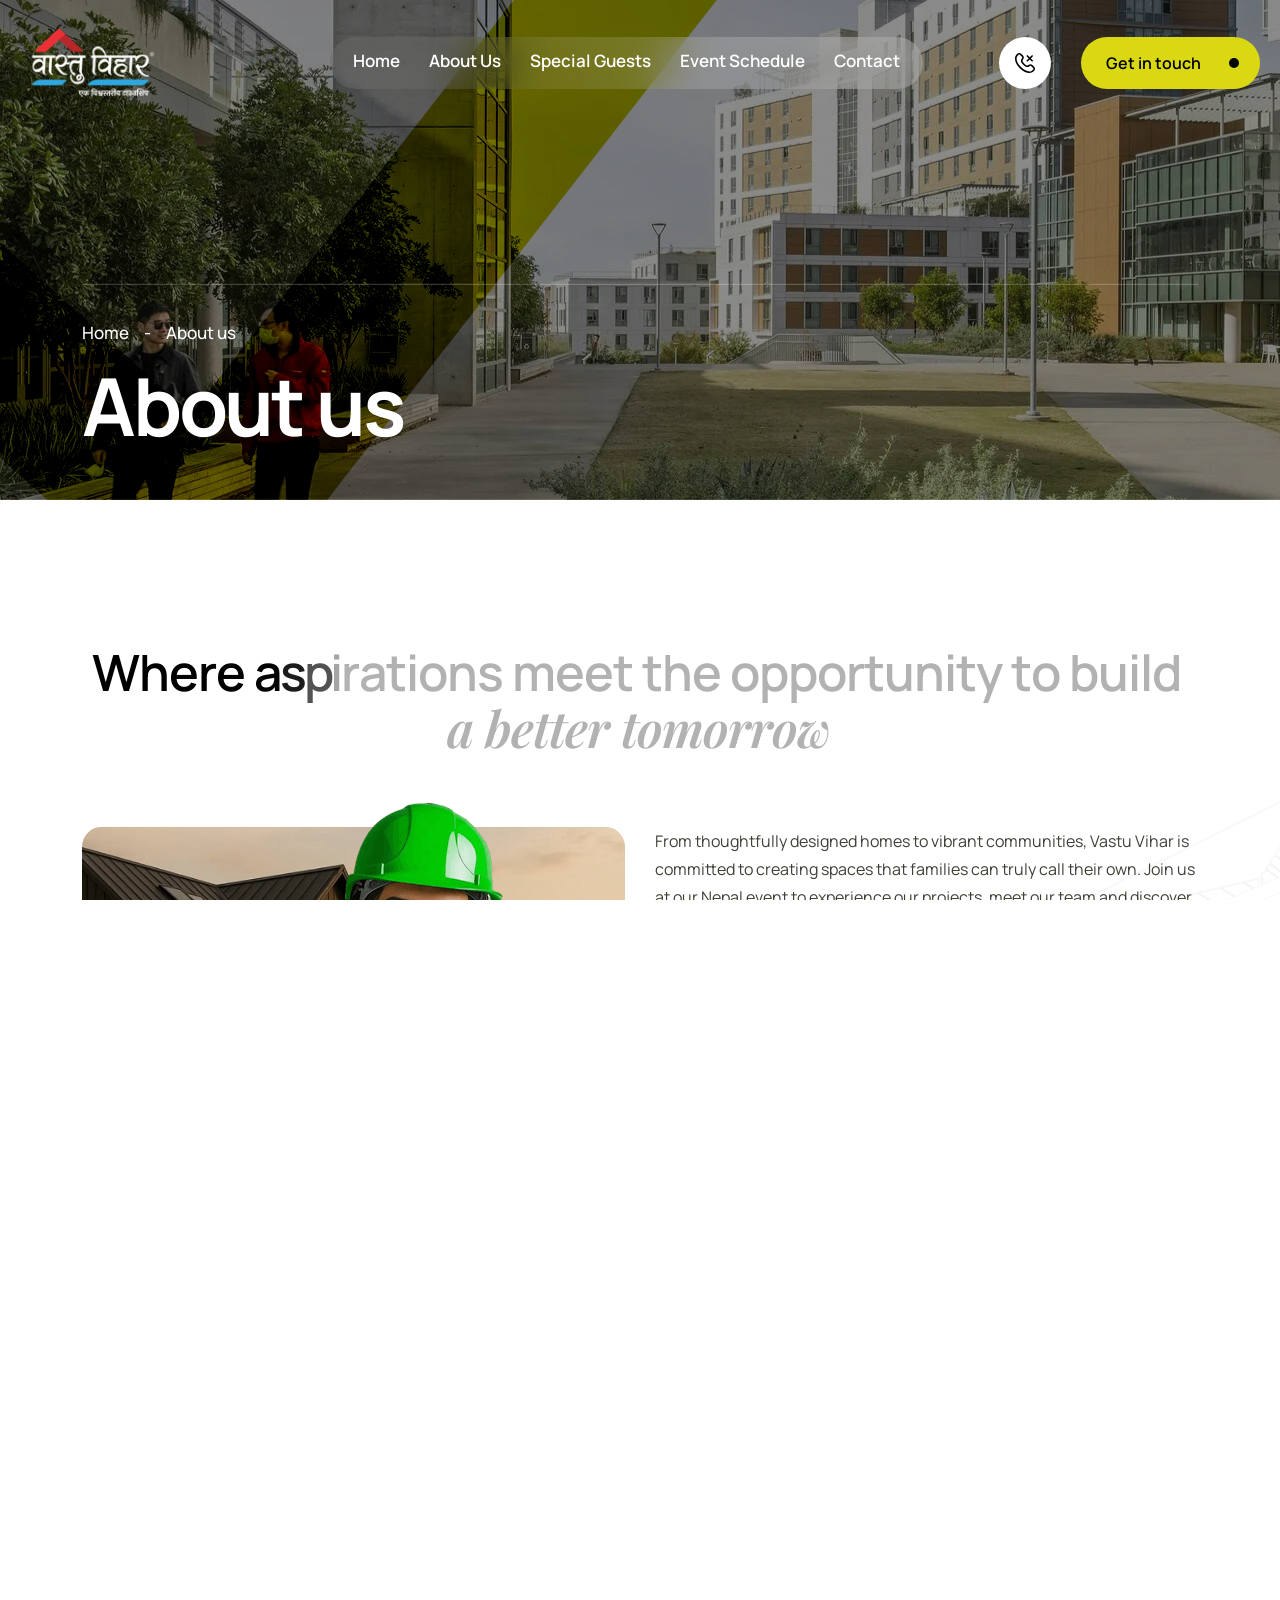
==== commit 3abed1f1: "Update FAQ section with 8 event questions, styling, and compact testimonial card adjustments" ====
--- a/site/about.html
+++ b/site/about.html
@@ -497,15 +497,15 @@
        <section class="tp-faq-area tp-faq-spacing pt-150 pb-150 fix">
         <div class="container">
             <div class="row">
-                <div class="col-xl-6 col-lg-4">
+                <div class="col-xl-5 col-lg-5">
                     <div class="tp-faq-heading">
                         <div class="tp-section-title-wrap">
                             <span class="tp-section-sub-title mb-12 tp_fade_anim" data-duration=".9">Our faq’s</span>
-                            <h2 class="tp-section-title margin-0 tp_fade_anim" data-duration=".9" data-delay=".2">Frequently asked<span>questions!</span></h2>
+                            <h2 class="tp-section-title margin-0 tp_fade_anim" data-duration=".9" data-delay=".2">Everything you need to know <span>about the event!</span></h2>
                         </div>
                         <div class="tp-faq-btn pt-45 tp_fade_anim" data-duration=".9" data-delay=".3" data-ease="bounce">
-                            <a href="faq.html" class="tp-btn">
-                            <span class="tp-btn-text">Learn More</span>
+                            <a href="contact.html" class="tp-btn">
+                            <span class="tp-btn-text">Register Now</span>
                                 <span class="tp-btn-icon">
                                     <svg width="12" height="12" viewBox="0 0 12 12" fill="none" xmlns="http://www.w3.org/2000/svg">
                                     <path d="M0.75 10.75L10.75 0.75" stroke="currentcolor" stroke-width="1.5" stroke-linecap="round" stroke-linejoin="round"/>
@@ -516,96 +516,110 @@
                         </div>
                     </div>
                 </div>
-                <div class="col-xl-6 col-lg-8">
+                <div class="col-xl-7 col-lg-7">
                     <div class="tp-faq tp_fade_anim" data-fade-from="right" data-delay=".5" data-duration=".9">
                         <div class="accordion" id="accordionExample">
                             <div class="tp-faq-item">
                                 <h3 class="tp-faq-header margin-0">
-                                    <button class="tp-faq-button collapsed" type="button" data-bs-toggle="collapse" data-bs-target="#collapseOne" aria-expanded="true" aria-controls="collapseOne">
-                                        01. How do I start the process of buying a property?
+                                    <button class="tp-faq-button" type="button" data-bs-toggle="collapse" data-bs-target="#collapseOne" aria-expanded="true" aria-controls="collapseOne">
+                                        01. Who can attend the Vastu Vihar Nepal Event?
                                         <span class="tp-faq-arrow"></span>
                                     </button>
                                 </h3>
-                                <div id="collapseOne" class="accordion-collapse collapse" data-bs-parent="#accordionExample">
+                                <div id="collapseOne" class="accordion-collapse collapse show" data-bs-parent="#accordionExample">
                                     <div class="tp-faq-body">
-                                        <p class="margin-0">We are a privately owned real estate company dedicated to delivering
-                                        innovative property solutions across the globe. Our team specializes
-                                        in real estate investment, property management</p>
+                                        <p class="margin-0">The event is designed for the Nepali community and anyone interested in experiencing the event, meeting our special guests, and exploring Vastu Vihar's property opportunities.</p>
                                     </div>
                                 </div>
                             </div>
                             <div class="tp-faq-item">
                                 <h3 class="tp-faq-header margin-0">
-                                    <button class="tp-faq-button" type="button" data-bs-toggle="collapse" data-bs-target="#collapse2" aria-expanded="true" aria-controls="collapse2">
-                                       02. What services does your real estate agency provide?
+                                    <button class="tp-faq-button collapsed" type="button" data-bs-toggle="collapse" data-bs-target="#collapse2" aria-expanded="false" aria-controls="collapse2">
+                                       02. What can I expect at the event?
                                         <span class="tp-faq-arrow"></span>
                                     </button>
                                 </h3>
-                                <div id="collapse2" class="accordion-collapse collapse show" data-bs-parent="#accordionExample">
+                                <div id="collapse2" class="accordion-collapse collapse" data-bs-parent="#accordionExample">
                                     <div class="tp-faq-body">
-                                        <p class="margin-0">We are a privately owned real estate company dedicated to delivering
-                                        innovative property solutions across the globe. Our team specializes
-                                        in real estate investment, property management</p>
+                                        <p class="margin-0">Expect a full day of entertainment, Nepali cultural experiences, games, networking, celebrity interactions, influencer sessions and an exclusive Vastu Vihar property showcase.</p>
                                     </div>
                                 </div>
                             </div>
                             <div class="tp-faq-item">
                                 <h3 class="tp-faq-header margin-0">
-                                    <button class="tp-faq-button collapsed" type="button" data-bs-toggle="collapse" data-bs-target="#collapse3" aria-expanded="true" aria-controls="collapse3">
-                                       03. Do you assist with paperwork and legal procedures?
+                                    <button class="tp-faq-button collapsed" type="button" data-bs-toggle="collapse" data-bs-target="#collapse3" aria-expanded="false" aria-controls="collapse3">
+                                       03. Will Rajesh Hamal and Shekhar Chapagain be at the event?
                                         <span class="tp-faq-arrow"></span>
                                     </button>
                                 </h3>
                                 <div id="collapse3" class="accordion-collapse collapse" data-bs-parent="#accordionExample">
                                     <div class="tp-faq-body">
-                                        <p class="margin-0">We are a privately owned real estate company dedicated to delivering
-                                        innovative property solutions across the globe. Our team specializes
-                                        in real estate investment, property management</p>
+                                        <p class="margin-0">Yes, the event is planned to feature Nepali celebrity Rajesh Hamal and Dubai-based Nepali content creator Shekhar Chapagain as special guests.</p>
                                     </div>
                                 </div>
                             </div>
                             <div class="tp-faq-item">
                                 <h3 class="tp-faq-header margin-0">
-                                    <button class="tp-faq-button collapsed" type="button" data-bs-toggle="collapse" data-bs-target="#collapse4" aria-expanded="true" aria-controls="collapse4">
-                                       04. Which projects are safest for long-term growth?
+                                    <button class="tp-faq-button collapsed" type="button" data-bs-toggle="collapse" data-bs-target="#collapse4" aria-expanded="false" aria-controls="collapse4">
+                                       04. Will I get to interact with the special guests?
                                         <span class="tp-faq-arrow"></span>
                                     </button>
                                 </h3>
                                 <div id="collapse4" class="accordion-collapse collapse" data-bs-parent="#accordionExample">
                                     <div class="tp-faq-body">
-                                        <p class="margin-0">We are a privately owned real estate company dedicated to delivering
-                                        innovative property solutions across the globe. Our team specializes
-                                        in real estate investment, property management</p>
+                                        <p class="margin-0">The event will include interactive sessions, conversations and audience activities designed to give guests an opportunity to engage with the special guests.</p>
                                     </div>
                                 </div>
                             </div>
                             <div class="tp-faq-item">
                                 <h3 class="tp-faq-header margin-0">
-                                    <button class="tp-faq-button collapsed" type="button" data-bs-toggle="collapse" data-bs-target="#collapse5" aria-expanded="true" aria-controls="collapse5">
-                                        05. What legal checks should I do before buying land?
+                                    <button class="tp-faq-button collapsed" type="button" data-bs-toggle="collapse" data-bs-target="#collapse5" aria-expanded="false" aria-controls="collapse5">
+                                        05. Will Vastu Vihar projects be showcased at the event?
                                         <span class="tp-faq-arrow"></span>
                                     </button>
                                 </h3>
                                 <div id="collapse5" class="accordion-collapse collapse" data-bs-parent="#accordionExample">
                                     <div class="tp-faq-body">
-                                        <p class="margin-0">We are a privately owned real estate company dedicated to delivering
-                                        innovative property solutions across the globe. Our team specializes
-                                        in real estate investment, property management</p>
+                                        <p class="margin-0">Yes. Guests will get an exclusive presentation of Vastu Vihar projects, along with information about homes, locations, amenities and available property opportunities.</p>
                                     </div>
                                 </div>
                             </div>
                             <div class="tp-faq-item">
                                 <h3 class="tp-faq-header margin-0">
-                                    <button class="tp-faq-button collapsed" type="button" data-bs-toggle="collapse" data-bs-target="#collapse6" aria-expanded="true" aria-controls="collapse6">
-                                       06. Do you offer construction or architecture services?
+                                    <button class="tp-faq-button collapsed" type="button" data-bs-toggle="collapse" data-bs-target="#collapse6" aria-expanded="false" aria-controls="collapse6">
+                                        06. Is there a Q&A session about the properties?
                                         <span class="tp-faq-arrow"></span>
                                     </button>
                                 </h3>
                                 <div id="collapse6" class="accordion-collapse collapse" data-bs-parent="#accordionExample">
                                     <div class="tp-faq-body">
-                                        <p class="margin-0">We are a privately owned real estate company dedicated to delivering
-                                        innovative property solutions across the globe. Our team specializes
-                                        in real estate investment, property management</p>
+                                        <p class="margin-0">Yes. There will be a dedicated Q&A session where guests can ask the Vastu Vihar team questions about projects and property opportunities.</p>
+                                    </div>
+                                </div>
+                            </div>
+                            <div class="tp-faq-item">
+                                <h3 class="tp-faq-header margin-0">
+                                    <button class="tp-faq-button collapsed" type="button" data-bs-toggle="collapse" data-bs-target="#collapse7" aria-expanded="false" aria-controls="collapse7">
+                                        07. Will there be games, contests or giveaways?
+                                        <span class="tp-faq-arrow"></span>
+                                    </button>
+                                </h3>
+                                <div id="collapse7" class="accordion-collapse collapse" data-bs-parent="#accordionExample">
+                                    <div class="tp-faq-body">
+                                        <p class="margin-0">Yes. The event will include interactive games, quizzes, challenges, lucky draws and exciting giveaways. The event plan specifically includes Nepali trivia, karaoke/spin-the-wheel activities and prize-based engagement.</p>
+                                    </div>
+                                </div>
+                            </div>
+                            <div class="tp-faq-item">
+                                <h3 class="tp-faq-header margin-0">
+                                    <button class="tp-faq-button collapsed" type="button" data-bs-toggle="collapse" data-bs-target="#collapse8" aria-expanded="false" aria-controls="collapse8">
+                                        08. How can I register for the event?
+                                        <span class="tp-faq-arrow"></span>
+                                    </button>
+                                </h3>
+                                <div id="collapse8" class="accordion-collapse collapse" data-bs-parent="#accordionExample">
+                                    <div class="tp-faq-body">
+                                        <p class="margin-0">Click “Register Now”, fill in your details and submit the registration form. Your event team can then share the confirmation and further details.</p>
                                     </div>
                                 </div>
                             </div>
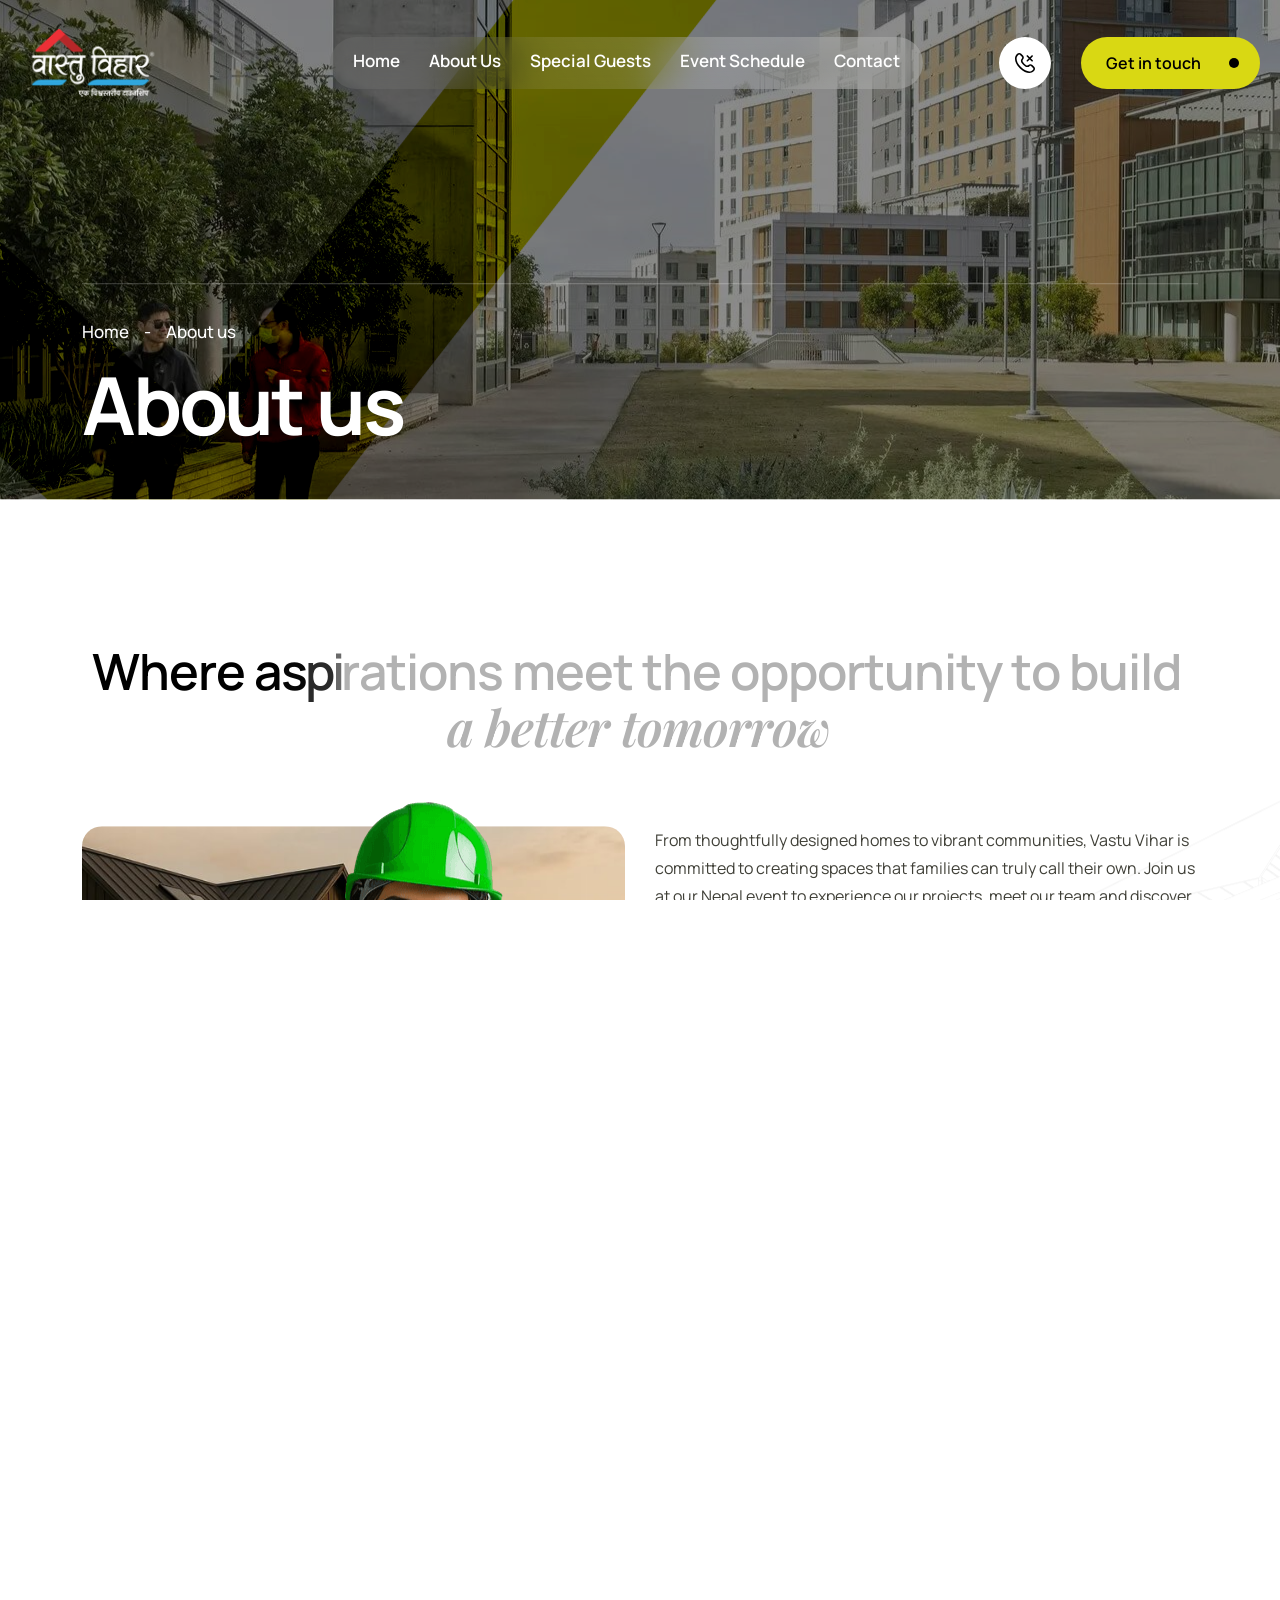
==== commit f2f2d16b: "Update footer navigation links across all pages to only 5 requested options" ====
--- a/site/about.html
+++ b/site/about.html
@@ -696,10 +696,7 @@
                                         data-delay=".1">
                                         <ul>
                                             <li><a href="about.html">About us</a></li>
-                                            <li><a href="#">Our team</a></li>
-                                            <li><a href="#">Solutions</a></li>
-                                            <li><a href="#">Why choose us</a></li>
-                                            <li><a href="#">Partners</a></li>
+                                            <li><a href="about.html#team">Our team</a></li>
                                             <li><a href="#">Core values</a></li>
                                         </ul>
                                     </div>
@@ -708,10 +705,7 @@
                                     <div class="tp-footer-widgets tp-footer-widgets-spacing mb-30 pl-50 tp_fade_anim"
                                         data-delay=".2">
                                         <ul>
-                                            <li><a href="#">Our projects</a></li>
                                             <li><a href="#">Terms & conditions</a></li>
-                                            <li><a href="#">Support center</a></li>
-                                            <li><a href="#">News & updates</a></li>
                                             <li><a href="contact.html">Contact</a></li>
                                         </ul>
                                     </div>
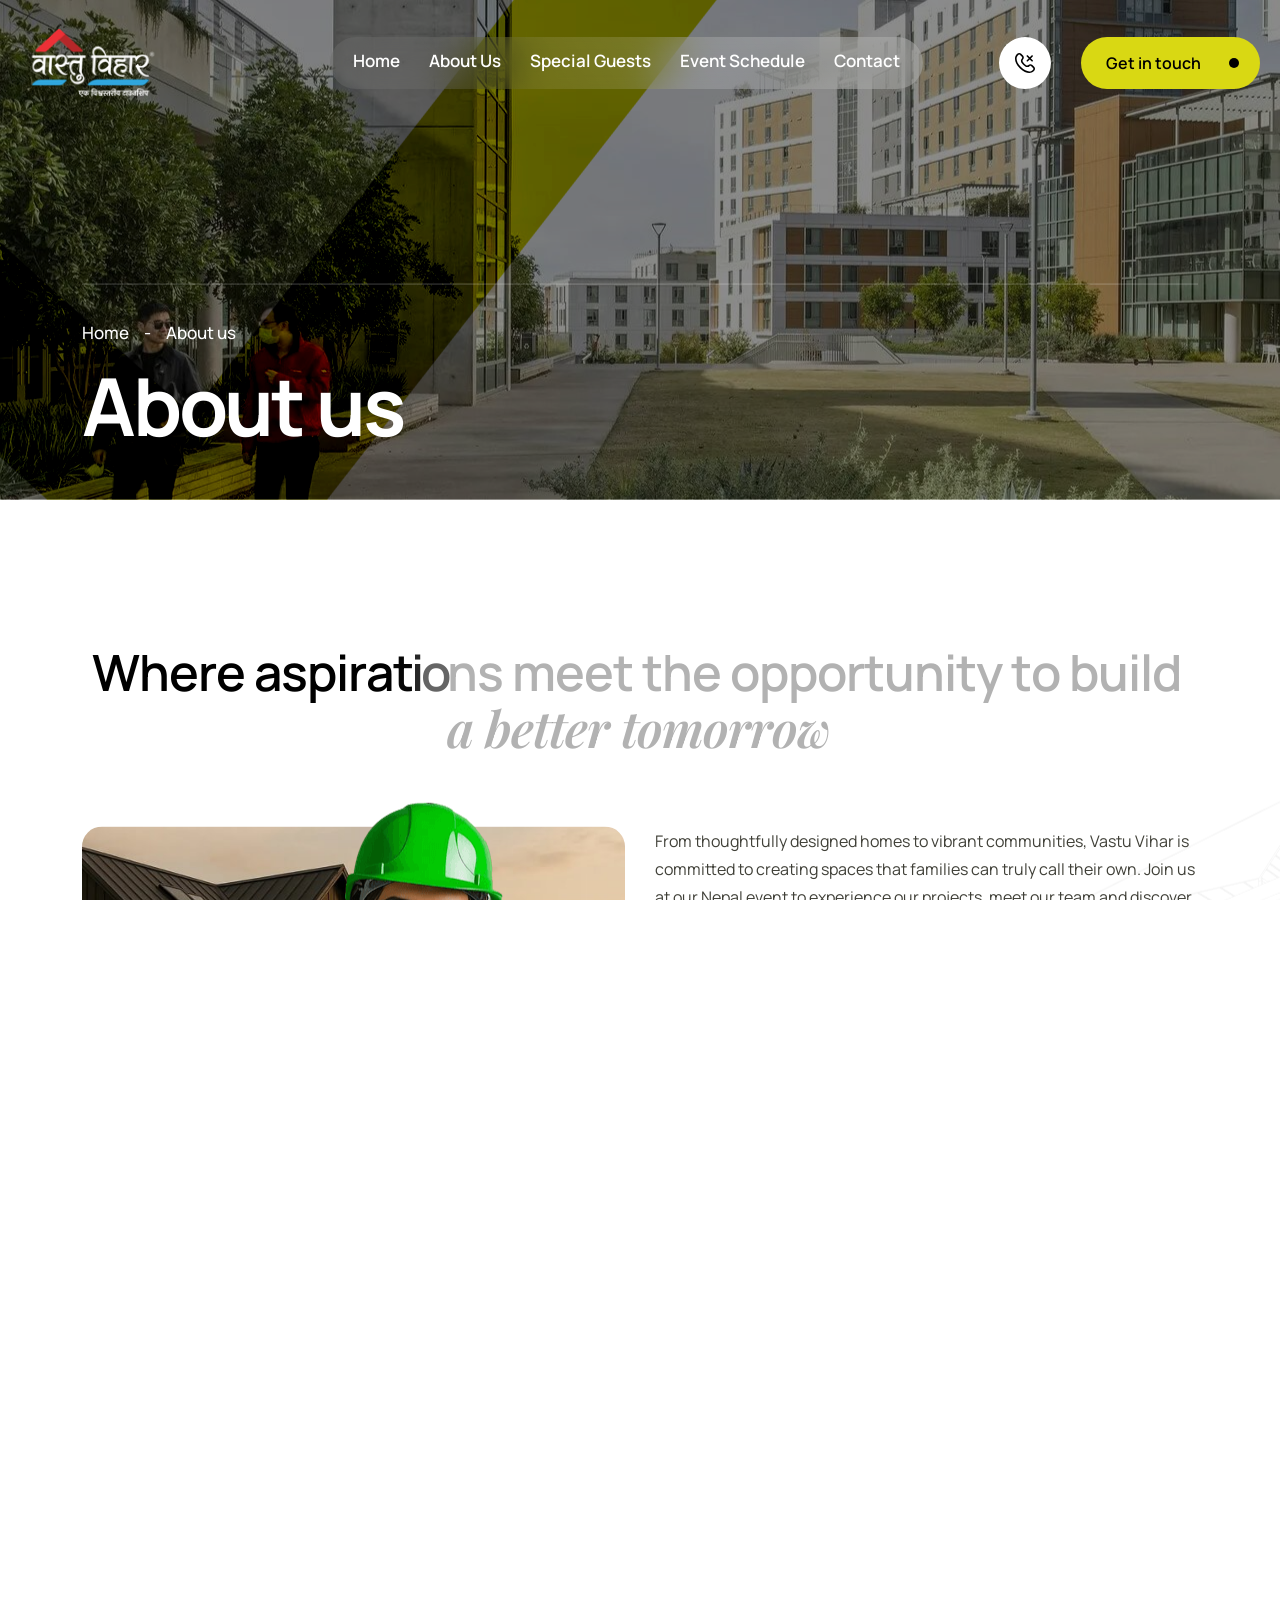
==== commit 5e9885dc: "Add Core Values and Event Terms & Conditions pages with unified layout, styling, and navigation link" ====
--- a/site/about.html
+++ b/site/about.html
@@ -697,7 +697,7 @@
                                         <ul>
                                             <li><a href="about.html">About us</a></li>
                                             <li><a href="about.html#team">Our team</a></li>
-                                            <li><a href="#">Core values</a></li>
+                                            <li><a href="core-values.html">Core values</a></li>
                                         </ul>
                                     </div>
                                 </div>
@@ -705,7 +705,7 @@
                                     <div class="tp-footer-widgets tp-footer-widgets-spacing mb-30 pl-50 tp_fade_anim"
                                         data-delay=".2">
                                         <ul>
-                                            <li><a href="#">Terms & conditions</a></li>
+                                            <li><a href="terms-and-conditions.html">Terms & conditions</a></li>
                                             <li><a href="contact.html">Contact</a></li>
                                         </ul>
                                     </div>
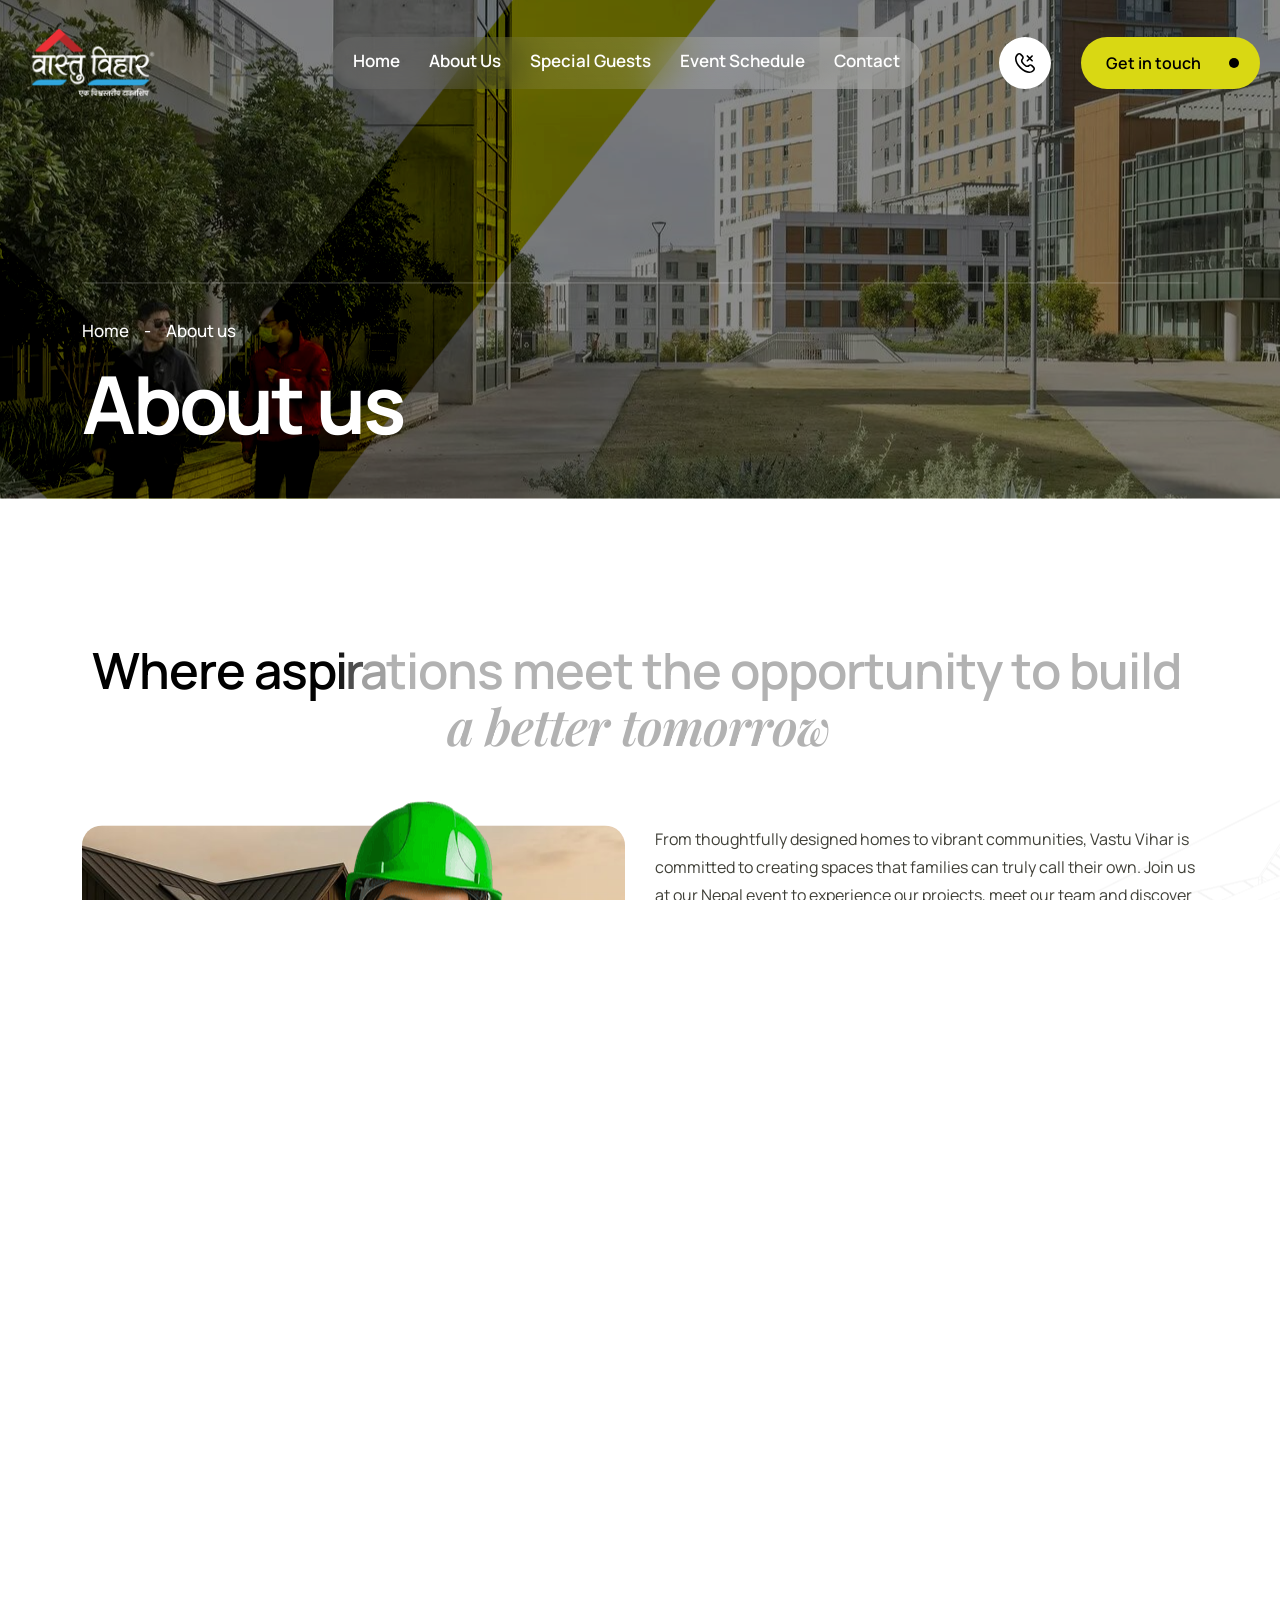
==== commit e6e4797d: "Update Heritage floating card section in about.html with authentic Vastu Vihar copy and imagery" ====
--- a/site/about.html
+++ b/site/about.html
@@ -304,31 +304,31 @@
             <div class="tp-floting-card-main p-relative">
                 <div class="tp-floting-card-content reval-line">
                     <h2 class="tp-floting-card-title mb-45">Heritage</h2>
-                    <p class="tp-text-black fw-500 margin-0">Each Ardène residence is more than a <br>
-                    home. It is a dialogue between landscape, <br>
-                    architecture, and light — designed to <br>
-                    belong, to endure, to inspire</p>
+                    <p class="tp-text-black fw-500 margin-0">Every Vastu Vihar home is more than a <br>
+                    residence. It is a dialogue between trust, <br>
+                    thoughtful architecture, and community — built to <br>
+                    belong, to endure, and to inspire</p>
                 </div>
                 <div class="tp-floting-card-img">
                     <div class="tp-floting-card-img-item-1 br-10 d-none d-lg-block p-absolute">
-                        <img src="assets/img/floting/floting-img-1.jpg" alt="">
-                        <h3 class="tp-floting-card-img-placeholder pt-10">Modern</h3>
+                        <img src="assets/img/floting/floting-img-1.jpg" alt="Vastu Vihar Modern Villa">
+                        <h3 class="tp-floting-card-img-placeholder pt-10">Modern Living</h3>
                     </div>
                     <div class="tp-floting-card-img-item-2 br-10 p-absolute">
-                        <img src="assets/img/floting/floting-img-2.jpg" alt="">
+                        <img src="assets/img/floting/floting-img-2.jpg" alt="Community Architecture">
                         <h3 class="tp-floting-card-img-placeholder pt-10">Culture</h3>
                     </div>
                     <div class="tp-floting-card-img-item-3 d-none d-xl-block br-10 p-absolute">
-                        <img src="assets/img/floting/floting-img-3.jpg" alt="">
-                        <h3 class="tp-floting-card-img-placeholder pt-10">Moment</h3>
+                        <img src="assets/img/floting/floting-img-3.jpg" alt="Vastu Vihar Family Homes">
+                        <h3 class="tp-floting-card-img-placeholder pt-10">Community</h3>
                     </div>
                     <div class="tp-floting-card-img-item-4 br-10 p-absolute">
-                        <img src="assets/img/floting/floting-img-4.jpg" alt="">
-                        <h3 class="tp-floting-card-img-placeholder pt-10">Herritage</h3>
+                        <img src="assets/img/floting/floting-img-4.jpg" alt="Vastu Vihar Heritage & Trust">
+                        <h3 class="tp-floting-card-img-placeholder pt-10">Heritage</h3>
                     </div>
                     <div class="tp-floting-card-img-item-5 br-10 d-none d-lg-block p-absolute">
-                        <img src="assets/img/floting/floting-img-5.jpg" alt="">
-                        <h3 class="tp-floting-card-img-placeholder pt-10">Passionate</h3>
+                        <img src="assets/img/floting/floting-img-5.jpg" alt="Quality Craftsmanship">
+                        <h3 class="tp-floting-card-img-placeholder pt-10">Craftsmanship</h3>
                     </div>
                 </div>
             </div>
--- a/site/assets/css/main.css
+++ b/site/assets/css/main.css
@@ -14193,7 +14193,7 @@
 /* Footer Top Nepal Illustration & Overlay */
 .tp-footer-top {
   position: relative;
-  background-position: center bottom !important;
+  background-position: center 25% !important;
   background-repeat: no-repeat !important;
   background-size: cover !important;
   overflow: hidden;
